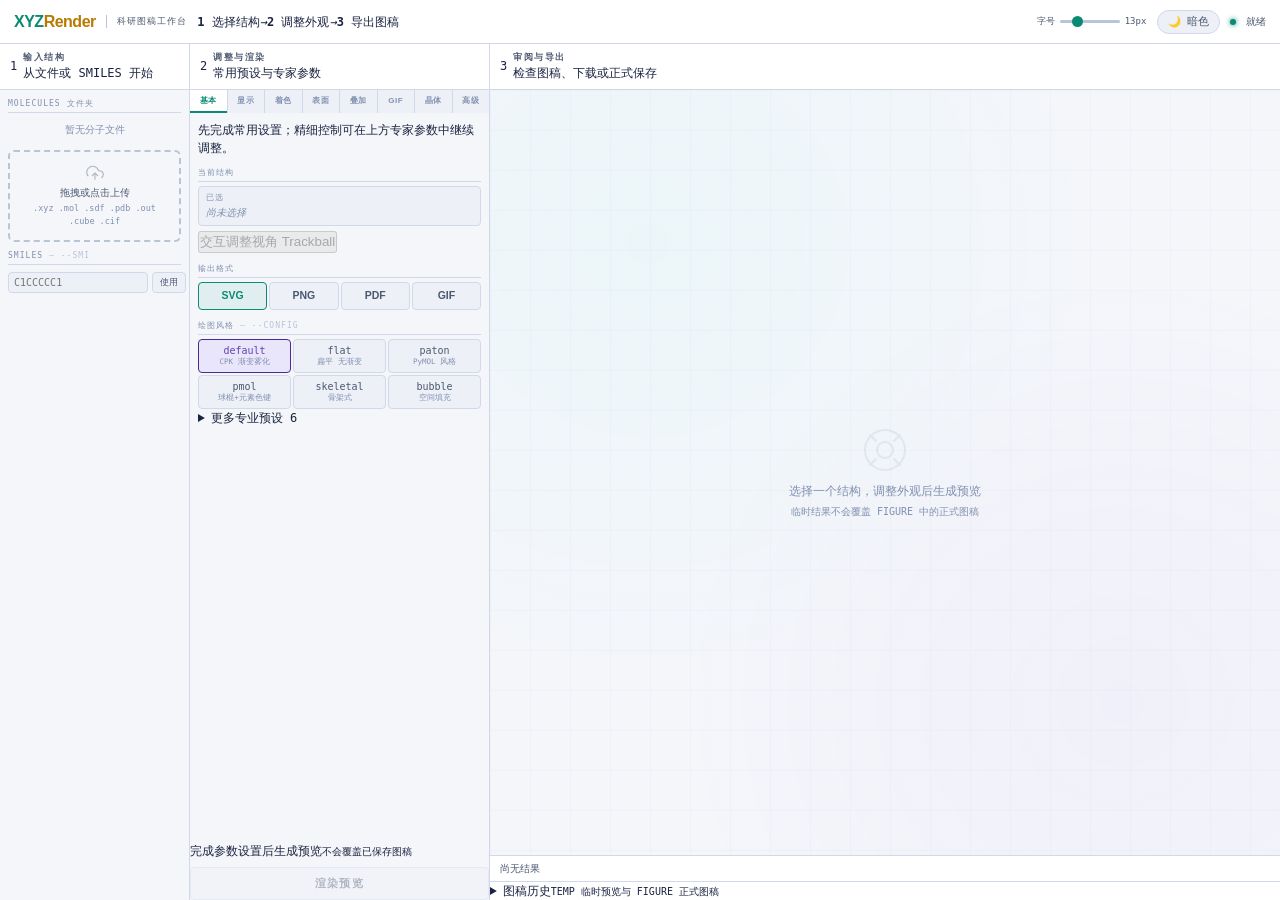
==== src/xyzrender_workstation/web/templates/index.html @ 61042bc6 "Release XYZRender Workstation 0.2.0" ====
<!DOCTYPE html>
<html lang="zh-CN" data-theme="light">
<head>
<meta charset="UTF-8">
<meta name="viewport" content="width=device-width,initial-scale=1.0">
<title>XYZRender v5</title>
<style>
:root,[data-theme="dark"]{
  --bg:#07090f;--bg2:#0d1018;--bg3:#131722;--bg4:#1a2030;
  --bd:#1e2840;--bd2:#2a3550;
  --teal:#2cffd2;--td:#1aaa8a;--tbg:rgba(44,255,210,.08);
  --amber:#ffb94a;--abd:rgba(255,185,74,.08);
  --red:#ff5f6d;--rbg:rgba(255,95,109,.08);
  --blue:#4a9eff;--purple:#9b6dff;--green:#4aff8a;
  --tx:#d8dde8;--txm:#6878a0;--txd:#3a4a70;
  --cvbg:#050709;--sbt:#2a3550;
}
[data-theme="light"]{
  --bg:#f4f6fa;--bg2:#ffffff;--bg3:#edf0f7;--bg4:#e0e5f0;
  --bd:#d0d8ea;--bd2:#b8c4d8;
  --teal:#0a8a72;--td:#0a8a72;--tbg:rgba(10,138,114,.08);
  --amber:#b87a00;--abd:rgba(184,122,0,.08);
  --red:#c0303a;--rbg:rgba(192,48,58,.08);
  --blue:#1060c8;--purple:#6040b0;--green:#2a7a40;
  --tx:#1a2340;--txm:#4a5870;--txd:#8090b0;
  --cvbg:#e8ecf4;--sbt:#c0cce0;
}
*,*::before,*::after{box-sizing:border-box;margin:0;padding:0;}
html,body{height:100%;background:var(--bg);color:var(--tx);
  font-family:'DM Mono',monospace;font-size:var(--fs,12px);line-height:1.5;
  overflow:hidden;transition:background .2s,color .2s;}
::-webkit-scrollbar{width:4px;height:4px;}
::-webkit-scrollbar-track{background:var(--bg2);}
::-webkit-scrollbar-thumb{background:var(--sbt);border-radius:2px;}

/* TOPBAR */
#topbar{display:flex;align-items:center;gap:10px;height:44px;padding:0 14px;
  background:var(--bg2);border-bottom:1px solid var(--bd);
  position:fixed;top:0;left:0;right:0;z-index:100;}
.logo{font-family:'Syne',sans-serif;font-size:16px;font-weight:800;
  letter-spacing:-.5px;color:var(--teal);white-space:nowrap;}
.logo span{color:var(--amber);}
.tagline{font-size:9px;color:var(--txm);letter-spacing:.12em;text-transform:uppercase;
  padding-left:10px;border-left:1px solid var(--bd2);white-space:nowrap;}
.sp0{flex:1;}
.fs-ctrl{display:flex;align-items:center;gap:5px;}
.fs-ctrl label{font-size:9px;color:var(--txm);white-space:nowrap;}
#fs-slider{-webkit-appearance:none;appearance:none;width:60px;height:3px;
  background:var(--bd2);border-radius:2px;outline:none;cursor:pointer;}
#fs-slider::-webkit-slider-thumb{-webkit-appearance:none;width:11px;height:11px;
  border-radius:50%;background:var(--teal);cursor:pointer;}
#fs-val{font-size:9px;color:var(--txm);min-width:22px;}
#theme-btn{padding:4px 10px;background:var(--bg3);border:1px solid var(--bd);
  border-radius:14px;color:var(--txm);font-size:10.5px;cursor:pointer;
  transition:all .18s;white-space:nowrap;font-family:inherit;}
#theme-btn:hover{border-color:var(--bd2);color:var(--tx);}
.sdot{width:6px;height:6px;border-radius:50%;background:var(--txd);transition:all .3s;}
.sdot.ok{background:var(--teal);box-shadow:0 0 5px var(--teal);}
.sdot.error{background:var(--red);box-shadow:0 0 5px var(--red);}
.sdot.busy{background:var(--amber);animation:pulse 1s infinite;}
.slbl{font-size:10px;color:var(--txm);}
@keyframes pulse{0%,100%{opacity:1}50%{opacity:.35}}

/* LAYOUT — files(190) | controls(300) | preview(rest) */
#layout{display:grid;grid-template-columns:190px 300px 1fr;
  height:calc(100vh - 44px);margin-top:44px;overflow:hidden;}
.panel{display:flex;flex-direction:column;overflow:hidden;border-right:1px solid var(--bd);}
.ph{display:flex;align-items:center;gap:6px;padding:7px 10px;
  background:var(--bg2);border-bottom:1px solid var(--bd);flex-shrink:0;}
.ph h2{font-family:'Syne',sans-serif;font-size:8.5px;font-weight:700;
  letter-spacing:.18em;text-transform:uppercase;color:var(--txm);}
.ph .ic{color:var(--teal);font-size:11px;}
.pb{flex:1;overflow-y:auto;padding:8px;}
.sl{font-size:8px;letter-spacing:.13em;text-transform:uppercase;color:var(--txd);
  margin:10px 0 4px;padding-bottom:2px;border-bottom:1px solid var(--bd);}
.sl:first-child{margin-top:0;}
.sl em{color:var(--bd2);font-style:normal;}

/* CTRL TABS */
#ctrl-tabs{display:flex;gap:1px;background:var(--bd);flex-shrink:0;}
.ctab{flex:1;padding:5px 2px;background:var(--bg3);color:var(--txd);
  font-family:'Syne',sans-serif;font-size:8px;font-weight:700;letter-spacing:.06em;
  text-transform:uppercase;cursor:pointer;text-align:center;transition:all .13s;
  border:none;border-bottom:2px solid transparent;}
.ctab:hover{color:var(--txm);}
.ctab.active{color:var(--teal);background:var(--bg2);border-bottom-color:var(--teal);}
.tab-pane{display:none;overflow-y:auto;padding:8px;height:100%;}
.tab-pane.active{display:block;}

/* FILE LIST */
.fl{display:flex;flex-direction:column;gap:2px;}
.fi{display:flex;align-items:center;gap:5px;padding:4px 6px;border-radius:4px;
  cursor:pointer;border:1px solid transparent;transition:all .12s;position:relative;}
.fi:hover{background:var(--bg3);border-color:var(--bd);}
.fi.active{background:var(--tbg);border-color:var(--td);}
.fi.active .fn{color:var(--teal);}
.eb{font-size:7.5px;padding:1px 3px;border-radius:3px;background:var(--bg4);
  color:var(--txm);border:1px solid var(--bd2);flex-shrink:0;text-transform:uppercase;}
.eb.xyz{background:rgba(74,158,255,.14);color:var(--blue);}
.eb.mol,.eb.sdf{background:rgba(155,109,255,.14);color:var(--purple);}
.eb.pdb{background:rgba(255,185,74,.14);color:var(--amber);}
.eb.cube{background:rgba(255,95,109,.14);color:var(--red);}
.eb.out,.eb.log{background:var(--tbg);color:var(--teal);}
.fn{flex:1;font-size:10.5px;white-space:nowrap;overflow:hidden;text-overflow:ellipsis;}
.fz{font-size:8.5px;color:var(--txd);flex-shrink:0;}
.fdel{position:absolute;right:4px;top:50%;transform:translateY(-50%);width:15px;
  height:15px;border-radius:3px;background:transparent;border:none;color:var(--txd);
  cursor:pointer;display:none;align-items:center;justify-content:center;
  font-size:10px;transition:all .12s;}
.fi:hover .fdel{display:flex;}
.fdel:hover{background:var(--rbg);color:var(--red);}
#dz{border:2px dashed var(--bd2);border-radius:6px;padding:12px 8px;
  text-align:center;color:var(--txm);cursor:pointer;transition:all .2s;margin-top:7px;}
#dz:hover,#dz.dragover{border-color:var(--td);color:var(--teal);}
#dz p{font-size:10px;}
#dz .hint{font-size:8.5px;color:var(--txd);margin-top:2px;}
input[type=file]{display:none;}
.smi-row{display:flex;gap:4px;padding:3px 0;}
.smi-row input{flex:1;background:var(--bg3);border:1px solid var(--bd);border-radius:4px;
  color:var(--tx);padding:2px 5px;font-size:10px;outline:none;font-family:inherit;}
.smi-row input:focus{border-color:var(--td);}

/* FORMAT TABS */
.fmt-tabs{display:grid;grid-template-columns:repeat(4,1fr);gap:2px;margin:3px 0;}
.fmt-tab{padding:5px 2px;background:var(--bg3);border:1px solid var(--bd);
  border-radius:4px;color:var(--txm);cursor:pointer;font-family:'Syne',sans-serif;
  font-size:10.5px;font-weight:700;text-align:center;transition:all .12s;}
.fmt-tab.active{background:var(--tbg);border-color:var(--td);color:var(--teal);}
.fmt-tab[data-fmt="png"].active{background:rgba(74,158,255,.1);border-color:#2a5a90;color:var(--blue);}
.fmt-tab[data-fmt="pdf"].active{background:var(--rbg);border-color:#602020;color:var(--red);}
.fmt-tab[data-fmt="gif"].active{background:var(--abd);border-color:#604020;color:var(--amber);}

/* STYLE GRID */
.sg{display:grid;grid-template-columns:repeat(3,1fr);gap:2px;}
.sb{padding:5px 2px;background:var(--bg3);border:1px solid var(--bd);border-radius:4px;
  color:var(--txm);cursor:pointer;font-size:10px;text-align:center;
  transition:all .12s;font-family:inherit;}
.sb:hover{border-color:var(--bd2);color:var(--tx);}
.sb.active{background:rgba(155,109,255,.12);border-color:#4a2a90;color:var(--purple);}
.sb-d{font-size:7.5px;display:block;color:var(--txd);margin-top:1px;}

/* TOGGLE / FIELDS */
.tr{display:flex;align-items:center;gap:7px;padding:3px 0;
  border-bottom:1px solid var(--bd);}
.tr:last-child{border-bottom:none;}
.tr>label{flex:1;cursor:pointer;user-select:none;font-size:10.5px;}
.td2{font-size:8px;color:var(--txm);display:block;margin-top:1px;}
.tg{position:relative;width:26px;height:14px;flex-shrink:0;}
.tg input{display:none;}
.tt{position:absolute;inset:0;background:var(--bg4);border:1px solid var(--bd2);
  border-radius:7px;transition:all .18s;cursor:pointer;}
.tk{position:absolute;top:2px;left:2px;width:8px;height:8px;
  background:var(--txd);border-radius:50%;transition:all .18s;}
.tg input:checked~.tt{background:rgba(44,255,210,.2);border-color:var(--td);}
.tg input:checked~.tt .tk{left:14px;background:var(--teal);}
.tri{display:flex;gap:2px;}
.tbtn{padding:2px 5px;background:var(--bg3);border:1px solid var(--bd);
  border-radius:3px;color:var(--txd);font-size:8.5px;cursor:pointer;
  transition:all .12s;font-family:inherit;}
.tbtn:hover{border-color:var(--bd2);color:var(--tx);}
.tbtn.aon{background:var(--tbg);border-color:var(--td);color:var(--teal);}
.tbtn.aoff{background:var(--rbg);border-color:#602020;color:var(--red);}
.fr{display:flex;align-items:center;gap:5px;padding:2px 0;}
.fr label{width:76px;flex-shrink:0;color:var(--txm);font-size:9px;}
.fr input,.fr select,.fr textarea{flex:1;background:var(--bg3);border:1px solid var(--bd);
  border-radius:4px;color:var(--tx);padding:2px 5px;font-size:10px;outline:none;
  transition:border .12s;font-family:inherit;}
.fr input:focus,.fr select:focus{border-color:var(--td);}
.fr select{appearance:none;cursor:pointer;}
.ch{display:flex;align-items:center;gap:4px;padding:4px 0;cursor:pointer;
  user-select:none;color:var(--txm);font-size:8px;letter-spacing:.12em;
  text-transform:uppercase;border-bottom:1px solid var(--bd);
  margin-bottom:4px;margin-top:8px;}
.ch .chev{transition:transform .18s;font-size:7px;}
.ch.open .chev{transform:rotate(90deg);}
.cb{overflow:hidden;transition:max-height .25s ease;}
.cb.closed{max-height:0!important;}
.surf-box{background:var(--bg3);border:1px solid var(--bd);border-radius:4px;
  padding:5px 7px;margin:3px 0;}
.surf-box-t{font-size:8px;letter-spacing:.1em;text-transform:uppercase;color:var(--txm);
  margin-bottom:3px;display:flex;align-items:center;gap:4px;}
.surf-dot{width:4px;height:4px;border-radius:50%;background:var(--txd);flex-shrink:0;}
.surf-box.as .surf-dot{background:var(--teal);box-shadow:0 0 4px var(--teal);}
.hl-item{display:flex;align-items:center;gap:3px;margin-bottom:3px;}
.hl-item input{flex:1;background:var(--bg3);border:1px solid var(--bd);border-radius:4px;
  color:var(--tx);padding:2px 5px;font-size:10px;outline:none;font-family:inherit;}
.hl-item input:focus{border-color:var(--td);}
.hl-item .dx{background:none;border:none;color:var(--txd);cursor:pointer;
  font-size:11px;padding:0 2px;}
.hl-item .dx:hover{color:var(--red);}
.add-btn{padding:3px 7px;background:var(--bg3);border:1px solid var(--bd);border-radius:4px;
  color:var(--txm);font-size:9px;cursor:pointer;margin-top:3px;
  transition:all .12s;font-family:inherit;}
.add-btn:hover{border-color:var(--td);color:var(--teal);}
.reg-item{display:grid;grid-template-columns:1fr auto;gap:3px;margin-bottom:3px;}
.reg-item input,.reg-item select{background:var(--bg3);border:1px solid var(--bd);
  border-radius:4px;color:var(--tx);padding:2px 5px;font-size:10px;
  outline:none;font-family:inherit;}
.mx{font-size:8px;color:var(--amber);padding:2px 5px;background:var(--abd);
  border:1px solid rgba(255,185,74,.2);border-radius:3px;margin:2px 0;display:none;}
.mx.show{display:block;}

/* CURRENT FILE BOX */
#sd{background:var(--bg3);border:1px solid var(--bd);border-radius:4px;
  padding:5px 7px;margin-bottom:5px;}
#sd .sl2{font-size:7.5px;color:var(--txd);letter-spacing:.1em;text-transform:uppercase;}
#sn{font-size:11px;color:var(--teal);margin-top:2px;word-break:break-all;}
#sn.none{color:var(--txd);font-style:italic;font-size:10px;}

/* RENDER BUTTON */
#rb{display:flex;align-items:center;justify-content:center;gap:6px;width:100%;
  padding:8px;background:linear-gradient(135deg,rgba(44,255,210,.14),rgba(44,255,210,.04));
  border:1px solid var(--td);border-radius:4px;color:var(--teal);
  font-family:'Syne',sans-serif;font-size:11px;font-weight:700;letter-spacing:.1em;
  text-transform:uppercase;cursor:pointer;transition:all .18s;margin-top:7px;}
#rb:hover{background:rgba(44,255,210,.2);}
#rb:disabled{opacity:.4;cursor:not-allowed;background:var(--bg3);
  border-color:var(--bd);color:var(--txm);}
#rb .sp2{width:10px;height:10px;border:2px solid rgba(44,255,210,.3);
  border-top-color:var(--teal);border-radius:50%;
  animation:spin .7s linear infinite;display:none;}
#rb.loading .sp2{display:block;}
#rb.loading .bt{opacity:.6;}
@keyframes spin{to{transform:rotate(360deg)}}
#log{background:var(--bg);border:1px solid var(--bd);border-radius:4px;padding:4px 6px;
  font-size:9px;color:var(--txm);max-height:50px;overflow-y:auto;margin-top:4px;
  white-space:pre-wrap;word-break:break-all;display:none;}
#log.v{display:block;}
#log.err{color:var(--red);border-color:rgba(255,95,109,.3);}
#log.ok{color:var(--teal);border-color:rgba(44,255,210,.3);}

/* PREVIEW PANEL — preview takes most space */
#preview-panel{border-right:none;}
#preview-panel .pb{padding:0;display:flex;flex-direction:column;height:100%;}
#vp{flex:1;min-height:0;display:flex;align-items:center;justify-content:center;
  background:radial-gradient(ellipse at 20% 20%,rgba(44,255,210,.04),transparent 50%),
             radial-gradient(ellipse at 80% 80%,rgba(155,109,255,.04),transparent 50%),
             var(--bg);
  position:relative;overflow:hidden;}
#vp .gbg{position:absolute;inset:0;
  background-image:linear-gradient(var(--bd) 1px,transparent 1px),
                   linear-gradient(90deg,var(--bd) 1px,transparent 1px);
  background-size:40px 40px;opacity:.14;pointer-events:none;}
#pimg{max-width:96%;max-height:96%;object-fit:contain;border-radius:4px;
  box-shadow:0 8px 40px rgba(0,0,0,.5);display:none;position:relative;
  z-index:1;animation:fi .3s ease;}
#psvg{max-width:96%;max-height:96%;display:none;position:relative;z-index:1;
  animation:fi .3s ease;filter:drop-shadow(0 4px 20px rgba(0,0,0,.4));}
@keyframes fi{from{opacity:0;transform:scale(.97)}to{opacity:1;transform:scale(1)}}
#pph{text-align:center;color:var(--txd);z-index:1;}
#pph svg{margin-bottom:8px;opacity:.14;display:block;margin-left:auto;margin-right:auto;}
#pph p{font-size:12px;}
#pph .hint{font-size:10px;margin-top:4px;}

/* TOOLBAR below preview */
#ptb{display:flex;align-items:center;gap:5px;padding:5px 10px;
  background:var(--bg2);border-top:1px solid var(--bd);flex-shrink:0;flex-wrap:wrap;}
#pfn{font-size:10px;color:var(--txm);white-space:nowrap;overflow:hidden;
  text-overflow:ellipsis;flex:1;min-width:0;}
.tb2{display:flex;align-items:center;gap:3px;padding:3px 8px;background:var(--bg3);
  border:1px solid var(--bd);border-radius:4px;color:var(--txm);font-size:10px;
  cursor:pointer;transition:all .12s;text-decoration:none;white-space:nowrap;
  font-family:inherit;}
.tb2:hover{border-color:var(--bd2);color:var(--tx);}
.tb2.pri{border-color:var(--td);color:var(--teal);}
.tb2.pri:hover{background:var(--tbg);}
.tb2.save-btn{border-color:var(--amber);color:var(--amber);}
.tb2.save-btn:hover{background:var(--abd);}

/* DUAL GALLERY */
#gal{flex-shrink:0;border-top:1px solid var(--bd);background:var(--bg2);}
.gsec{padding:5px 10px;}
.gsec+.gsec{border-top:1px solid var(--bd);}
.ghead{display:flex;align-items:center;justify-content:space-between;margin-bottom:4px;}
.ghead h3{font-size:8px;letter-spacing:.14em;text-transform:uppercase;
  color:var(--txd);font-family:'Syne',sans-serif;font-weight:700;}
.ghact{display:flex;gap:4px;}
.gcl{background:none;border:none;color:var(--txd);cursor:pointer;font-size:9px;
  padding:2px 5px;border-radius:3px;transition:all .12s;font-family:inherit;}
.gcl:hover{background:var(--rbg);color:var(--red);}
.gsave-all{background:none;border:1px solid var(--amber);color:var(--amber);cursor:pointer;
  font-size:8.5px;padding:1px 6px;border-radius:3px;transition:all .12s;font-family:inherit;}
.gsave-all:hover{background:var(--abd);}
.gg{display:flex;gap:4px;flex-wrap:wrap;max-height:68px;overflow-y:auto;}
.gi{display:flex;align-items:center;gap:3px;padding:2px 5px;background:var(--bg3);
  border:1px solid var(--bd);border-radius:4px;cursor:pointer;
  transition:all .12s;max-width:170px;}
.gi:hover{border-color:var(--bd2);}
.gi.active{border-color:var(--td);background:var(--tbg);}
.gin{font-size:9px;color:var(--tx);white-space:nowrap;overflow:hidden;
  text-overflow:ellipsis;max-width:95px;}
.gid{background:none;border:none;color:var(--txd);cursor:pointer;font-size:9px;
  padding:0 2px;transition:color .12s;font-family:inherit;}
.gid:hover{color:var(--red);}
.gsv{background:none;border:none;color:var(--amber);cursor:pointer;font-size:9px;
  padding:0 2px;transition:all .12s;font-family:inherit;text-decoration:none;}
.gsv:hover{background:var(--abd);border-radius:2px;}
.gb{font-size:7.5px;padding:1px 3px;border-radius:2px;background:var(--bg4);
  color:var(--txd);flex-shrink:0;text-transform:uppercase;}
.gb.sv{background:var(--tbg);color:var(--teal);}

/* PROGRESS + TOAST */
#pb2{height:2px;background:var(--teal);width:0%;transition:width .3s;
  position:fixed;top:44px;left:0;z-index:200;box-shadow:0 0 6px var(--teal);}
#tc{position:fixed;bottom:14px;right:14px;z-index:999;display:flex;flex-direction:column;gap:4px;}
.toast{display:flex;align-items:center;gap:7px;padding:7px 11px;background:var(--bg3);
  border:1px solid var(--bd2);border-radius:4px;font-size:10px;min-width:200px;
  animation:si .2s ease;box-shadow:0 5px 14px rgba(0,0,0,.35);}
.toast.success{border-color:var(--td);}
.toast.error{border-color:rgba(255,95,109,.4);}
.tdot{width:5px;height:5px;border-radius:50%;flex-shrink:0;}
.toast.success .tdot{background:var(--teal);}
.toast.error .tdot{background:var(--red);}
.tmsg{flex:1;}
.tcl{background:none;border:none;color:var(--txm);cursor:pointer;font-size:12px;}
@keyframes si{from{opacity:0;transform:translateX(10px)}to{opacity:1;transform:translateX(0)}}
.empty{text-align:center;padding:6px;color:var(--txd);font-size:9.5px;}

/* VIEWER MODAL */
#vmodal{display:none;position:fixed;inset:0;z-index:500;
  background:rgba(7,9,15,.92);backdrop-filter:blur(4px);
  flex-direction:column;align-items:center;justify-content:center;gap:12px;}
#vmodal.open{display:flex;}
#vwrap{position:relative;background:var(--bg2);border:1px solid var(--bd2);
  border-radius:8px;overflow:hidden;box-shadow:0 20px 70px rgba(0,0,0,.7);}
#molc{display:block;cursor:grab;background:var(--cvbg);}
#molc:active{cursor:grabbing;}
#vhud{position:absolute;top:0;left:0;right:0;display:flex;
  justify-content:space-between;padding:8px 10px;pointer-events:none;}
.hchip{background:rgba(13,16,24,.85);border:1px solid var(--bd2);border-radius:4px;
  padding:4px 8px;font-size:9.5px;color:var(--txm);pointer-events:all;}
.hchip strong{display:block;font-size:8px;letter-spacing:.1em;text-transform:uppercase;
  color:var(--txd);margin-bottom:2px;}
#hmx{font-size:8.5px;color:var(--teal);line-height:1.6;}
#vctrl{display:flex;flex-direction:column;gap:7px;width:100%;max-width:720px;
  background:var(--bg2);border:1px solid var(--bd2);border-radius:7px;padding:10px 14px;}
.vrow{display:flex;align-items:center;gap:7px;flex-wrap:wrap;}
.vlbl{font-size:9px;color:var(--txm);min-width:50px;}
.kbd{display:inline-flex;padding:1px 4px;background:var(--bg4);
  border:1px solid var(--bd2);border-radius:3px;font-size:9px;color:var(--txm);}
.vbtn{padding:5px 12px;border-radius:4px;font-family:'Syne',sans-serif;font-size:10.5px;
  font-weight:700;letter-spacing:.06em;cursor:pointer;transition:all .18s;border:1px solid;}
.vbtn.pri{background:linear-gradient(135deg,rgba(44,255,210,.18),rgba(44,255,210,.06));
  border-color:var(--td);color:var(--teal);}
.vbtn.pri:hover{background:rgba(44,255,210,.26);}
.vbtn.sec{background:var(--bg3);border-color:var(--bd);color:var(--txm);}
.vbtn.sec:hover{border-color:var(--bd2);color:var(--tx);}
.vbtn.dng{background:var(--rbg);border-color:var(--red);color:var(--red);}
#spdslider{-webkit-appearance:none;appearance:none;width:90px;height:3px;
  background:var(--bd2);border-radius:2px;outline:none;}
#spdslider::-webkit-slider-thumb{-webkit-appearance:none;width:11px;height:11px;
  border-radius:50%;background:var(--teal);cursor:pointer;}
#axisc{position:absolute;bottom:8px;right:8px;width:50px;height:50px;pointer-events:none;}
</style>
<link rel="stylesheet" href="/static/pretty_lattice_refresh.css">
</head>
<body>
<div id="pb2"></div>
<header id="topbar">
  <div class="logo">XYZ<span>Render</span></div>
  <div class="tagline">科研图稿工作台</div>
  <div class="workflow" aria-label="工作流程">
    <span><b>1</b> 选择结构</span><i>→</i><span><b>2</b> 调整外观</span><i>→</i><span><b>3</b> 导出图稿</span>
  </div>
  <div class="sp0"></div>
  <div class="fs-ctrl">
    <label for="fs-slider">字号</label>
    <input type="range" id="fs-slider" min="12" max="16" value="13" step="1">
    <span id="fs-val">13px</span>
  </div>
  <button id="theme-btn" onclick="toggleTheme()">🌙 暗色</button>
  <div class="sdot" id="dot"></div>
  <div class="slbl" id="slbl">就绪</div>
</header>

<!-- Trackball Viewer Modal -->
<div id="vmodal">
  <div id="vwrap">
    <canvas id="molc" width="720" height="500"></canvas>
    <div id="vhud">
      <div class="hchip"><strong>分子</strong><span id="hmol">—</span></div>
      <div class="hchip" style="text-align:right;"><strong>旋转矩阵 R</strong><div id="hmx">—</div></div>
    </div>
    <canvas id="axisc" width="50" height="50"></canvas>
  </div>
  <div id="vctrl">
    <div class="vrow">
      <div class="vlbl">键盘</div>
      <span class="kbd">←→</span><span style="font-size:9px;color:var(--txd);">Y轴</span>
      <span class="kbd">↑↓</span><span style="font-size:9px;color:var(--txd);">X轴</span>
      <span class="kbd">PgUp/Dn</span><span style="font-size:9px;color:var(--txd);">Z轴</span>
      <span class="kbd">Shift</span><span style="font-size:9px;color:var(--txd);">慢速</span>
      <span class="kbd">R</span><span style="font-size:9px;color:var(--txd);">重置</span>
      <span class="kbd">Esc</span><span style="font-size:9px;color:var(--txd);">关闭</span>
    </div>
    <div class="vrow">
      <div class="vlbl">速度</div>
      <input type="range" id="spdslider" min="1" max="30" value="8">
      <span id="spdval" style="font-size:9px;color:var(--txm);">8°</span>
      <div style="flex:1"></div>
      <button class="vbtn sec" id="vr">⊙ 重置</button>
      <button class="vbtn sec" id="vpca">⌖ PCA</button>
      <button class="vbtn dng" id="vcl">✕ 关闭</button>
      <button class="vbtn pri" id="vapl">✓ 应用旋转并渲染</button>
    </div>
    <div style="font-size:8.5px;color:var(--txd);">🖱 拖拽 Arcball 旋转 · 滚轮缩放 · 参考 briling/v</div>
  </div>
</div>

<div id="layout">
<!-- Panel 1: Files -->
<div class="panel" id="panel-files">
  <div class="ph"><span class="step-index">1</span><div><h2>输入结构</h2><p>从文件或 SMILES 开始</p></div></div>
  <div class="pb">
    <div class="sl">MOLECULES 文件夹</div>
    <div class="fl" id="mol-list"><div class="empty">暂无分子文件</div></div>
    <div id="dz" onclick="document.getElementById('fi').click()">
      <svg width="18" height="18" viewBox="0 0 24 24" fill="none" stroke="currentColor" stroke-width="1.5" style="display:block;margin:0 auto 3px;opacity:.4">
        <polyline points="16 16 12 12 8 16"/><line x1="12" y1="12" x2="12" y2="21"/>
        <path d="M20.39 18.39A5 5 0 0 0 18 9h-1.26A8 8 0 1 0 3 16.3"/>
      </svg>
      <p>拖拽或点击上传</p><p class="hint">.xyz .mol .sdf .pdb .out .cube .cif</p>
    </div>
    <input type="file" id="fi" multiple accept=".xyz,.mol,.mol2,.sdf,.pdb,.out,.log,.com,.gjf,.inp,.nw,.fchk,.cube,.cub,.cif,.smi,.smiles,.vasp">
    <div class="sl" style="margin-top:8px;">SMILES <em>— --smi</em></div>
    <div class="smi-row">
      <input type="text" id="smi-input" placeholder="C1CCCCC1">
      <button class="add-btn" onclick="useSMILES()" style="margin-top:0;white-space:nowrap;">使用</button>
    </div>
  </div>
</div>

<!-- Panel 2: Controls -->
<div class="panel" id="panel-ctrl">
  <div class="ph"><span class="step-index">2</span><div><h2>调整与渲染</h2><p>常用预设与专家参数</p></div></div>
  <div id="ctrl-tabs">
    <button class="ctab  active" onclick="switchTab('basic')">基本</button>
    <button class="ctab" onclick="switchTab('display')">显示</button>
    <button class="ctab" onclick="switchTab('color')">着色</button>
    <button class="ctab" onclick="switchTab('surface')">表面</button>
    <button class="ctab" onclick="switchTab('overlay')">叠加</button>
    <button class="ctab" onclick="switchTab('gif')">GIF</button>
    <button class="ctab" onclick="switchTab('crystal')">晶体</button>
    <button class="ctab" onclick="switchTab('adv')">高级</button>
  </div>
  <div class="tab-pane  active" id="tab-basic">
    <div class="context-note">先完成常用设置；精细控制可在上方专家参数中继续调整。</div>
    <div class="sl">当前结构</div>
    <div id="sd"><div class="sl2">已选</div><div id="sn" class="none">尚未选择</div></div>
    <button id="ovbtn" disabled onclick="openViewer()"
      class="secondary-action">
      交互调整视角 <span>Trackball</span>
    </button>
    <div class="sl">输出格式</div>
    <div class="fmt-tabs">
      <div class="fmt-tab active" data-fmt="svg">SVG</div>
      <div class="fmt-tab" data-fmt="png">PNG</div>
      <div class="fmt-tab" data-fmt="pdf">PDF</div>
      <div class="fmt-tab" data-fmt="gif">GIF</div>
    </div>
    <div class="sl">绘图风格 <em>— --config</em></div>
    <div class="sg"><button class="sb active" data-style="default">default<span class="sb-d">CPK 渐变雾化</span></button>
      <button class="sb" data-style="flat">flat<span class="sb-d">扁平 无渐变</span></button>
      <button class="sb" data-style="paton">paton<span class="sb-d">PyMOL 风格</span></button>
      <button class="sb" data-style="pmol">pmol<span class="sb-d">球棍+元素色键</span></button>
      <button class="sb" data-style="skeletal">skeletal<span class="sb-d">骨架式</span></button>
      <button class="sb" data-style="bubble">bubble<span class="sb-d">空间填充</span></button></div>
    <details class="style-more">
      <summary>更多专业预设 <span>6</span></summary>
      <div class="sg sg-more"><button class="sb" data-style="vdw">vdw<span class="sb-d">交锁球体</span></button>
      <button class="sb" data-style="tube">tube<span class="sb-d">管状棍</span></button>
      <button class="sb" data-style="mtube">mtube<span class="sb-d">金属配位</span></button>
      <button class="sb" data-style="btube">btube<span class="sb-d">双色管状</span></button>
      <button class="sb" data-style="wire">wire<span class="sb-d">线框</span></button>
      <button class="sb" data-style="graph">graph<span class="sb-d">图论风格</span></button></div>
    </details>

  </div>
  <div class="tab-pane" id="tab-display">
    <div class="sl">VdW <em>— --vdw</em></div>
    <label class="tr"><div><span>显示 VdW 球体</span></div>
      <div class="tg"><input type="checkbox" id="o-vdw" onchange="onVdwChange()"><div class="tt"><div class="tk"></div></div></div>
    </label>
    <div id="vdw-extra" style="display:none;">
      <div class="fr"><label>范围</label><input type="text" id="o-vdw-r" placeholder="留空=全部，&quot;1-6&quot;=局部"></div>
      <div class="fr"><label>不透明度</label><input type="text" id="o-vdw-op" placeholder="0.25"></div>
      <div class="fr"><label>半径缩放</label><input type="text" id="o-vdw-sc" placeholder="1.0"></div>
      <div class="fr"><label>渐变强度</label><input type="text" id="o-vdw-gr" placeholder="1.0"></div>
      <div class="fr"><label>VdW outline width</label><input type="text" id="o-vdw-ow" placeholder="0"></div>
      <div class="fr"><label>VdW outline color</label><input type="text" id="o-vdw-oc" placeholder="#333333"></div>
      <div class="fr"><label>VdW H scale</label><input type="text" id="o-vdw-hs" placeholder="0.7"></div>
      <div class="tri" id="vdwil-tri">
        <button class="tbtn" data-v="on" onclick="setVDWIL('on')">on</button>
        <button class="tbtn aon" data-v="auto" onclick="setVDWIL('auto')">auto</button>
        <button class="tbtn" data-v="off" onclick="setVDWIL('off')">off</button>
      </div>
    </div>
    <div class="sl">Filter / bonds</div>
    <div class="fr"><label>Only --only</label><input type="text" id="o-only" placeholder="1-24 or C,N,O"></div>
    <div class="fr"><label>Exclude --exclude</label><input type="text" id="o-exclude" placeholder="25-40 or Na,Cl"></div>
    <div class="fr"><label>Unbond --unbond</label><input type="text" id="o-unbond" placeholder="M-L sbm 1-3 pi all"></div>
    <div class="fr"><label>Force bond --bond</label><input type="text" id="o-bond" placeholder="1-3 4-5"></div>
    <label class="tr"><div><span>Haptic pi --haptic</span></div>
      <div class="tg"><input type="checkbox" id="o-haptic"><div class="tt"><div class="tk"></div></div></div>
    </label>
    <div class="sl">氢原子 <em>— --hy</em></div>
    <div style="display:flex;gap:5px;align-items:center;padding:3px 0;">
      <div class="tri" id="hy-tri">
        <button class="tbtn" data-v="all" onclick="setHy('all')">全显</button>
        <button class="tbtn aon" data-v="auto" onclick="setHy('auto')">自动</button>
        <button class="tbtn" data-v="none" onclick="setHy('none')">隐藏</button>
      </div>
    </div>
    <div class="fr" id="hy-idx-row" style="display:none;"><div class="fr"><label>指定序号</label><input type="text" id="o-hy-idx" placeholder="7 8 9（1-索引）"></div></div>
    <div class="sl">深度效果</div>
    <div style="display:flex;gap:5px;align-items:center;padding:2px 0 3px;">
      <span style="font-size:10px;color:var(--txm);flex:1;">雾化 --fog</span>
      <div class="tri" id="fog-tri">
        <button class="tbtn aon" data-v="on" onclick="setFog('on')">开</button>
        <button class="tbtn" data-v="auto" onclick="setFog('auto')">预设</button>
        <button class="tbtn" data-v="off" onclick="setFog('off')">关</button>
      </div>
    </div>
    <div class="fr"><label>雾化强度 -F</label><input type="text" id="o-fog-s" placeholder="0.8"></div>
    <div style="display:flex;gap:5px;align-items:center;padding:2px 0 3px;">
      <span style="font-size:10px;color:var(--txm);flex:1;">渐变 --grad</span>
      <div class="tri" id="grad-tri">
        <button class="tbtn aon" data-v="on" onclick="setGrad('on')">开</button>
        <button class="tbtn" data-v="auto" onclick="setGrad('auto')">预设</button>
        <button class="tbtn" data-v="off" onclick="setGrad('off')">关</button>
      </div>
    </div>
    <div class="fr"><label>渐变强度 -G</label><input type="text" id="o-grad-s" placeholder="1.4"></div>
    <div class="sl">景深 <em>— --dof</em></div>
    <label class="tr"><div><span>启用景深模糊</span></div>
      <div class="tg"><input type="checkbox" id="o-dof"><div class="tt"><div class="tk"></div></div></div>
    </label>
    <div class="fr"><label>模糊强度</label><input type="text" id="o-dof-s" placeholder="3.0"></div>
    <div class="fr"><label>Glow atoms --glow</label><input type="text" id="o-glow" placeholder="1-5,8 or N,O"></div>
    <div class="fr"><label>Glow strength</label><input type="text" id="o-glow-s" placeholder="5.0"></div>
    <div class="tri" id="atomil-tri">
      <button class="tbtn" data-v="on" onclick="setAtomIL('on')">atom interlock</button>
      <button class="tbtn aon" data-v="auto" onclick="setAtomIL('auto')">auto</button>
      <button class="tbtn" data-v="off" onclick="setAtomIL('off')">off</button>
    </div>
    <div class="sl">键显示</div>
    <label class="tr"><div><span>键级 --bo</span><span class="td2">双/三键、芳香键</span></div>
      <div class="tg"><input type="checkbox" id="o-bo" checked><div class="tt"><div class="tk"></div></div></div>
    </label>
    <label class="tr"><div><span>Kekulé -k</span></div>
      <div class="tg"><input type="checkbox" id="o-kek"><div class="tt"><div class="tk"></div></div></div>
    </label>
    <div style="display:flex;gap:5px;align-items:center;padding:2px 0 3px;">
      <span style="font-size:10px;color:var(--txm);flex:1;">元素色键 --bond-by-element</span>
      <div class="tri" id="bbe-tri">
        <button class="tbtn" data-v="on" onclick="setBBE('on')">开</button>
        <button class="tbtn aon" data-v="auto" onclick="setBBE('auto')">预设</button>
        <button class="tbtn" data-v="off" onclick="setBBE('off')">关</button>
      </div>
    </div>
    <div style="display:flex;gap:5px;align-items:center;padding:2px 0 3px;">
      <span style="font-size:10px;color:var(--txm);flex:1;">管状阴影 --bond-gradient</span>
      <div class="tri" id="bgr-tri">
        <button class="tbtn" data-v="on" onclick="setBGR('on')">开</button>
        <button class="tbtn aon" data-v="auto" onclick="setBGR('auto')">预设</button>
        <button class="tbtn" data-v="off" onclick="setBGR('off')">关</button>
      </div>
    </div>
    <div class="fr"><label>键截止 Å</label><input type="text" id="o-bcut" placeholder="如 2.0"></div>
    <label class="tr"><div><span>隐藏所有键 --no-bonds</span></div>
      <div class="tg"><input type="checkbox" id="o-nobonds"><div class="tt"><div class="tk"></div></div></div>
    </label>
    <div class="sl">标注</div>
    <div class="fr"><label>序号 --idx</label>
      <select id="o-idx"><option value="">不显示</option><option value="sn">C1(sn)</option><option value="s">C</option><option value="n">1</option></select>
    </div>
    <div style="display:flex;gap:5px;align-items:center;padding:2px 0 3px;">
      <span style="font-size:10px;color:var(--txm);flex:1;">立体化学 --stereo</span>
      <div class="tg"><input type="checkbox" id="o-stereo"><div class="tt"><div class="tk"></div></div></div>
    </div>
    <div class="fr"><label>标签位置</label>
      <select id="o-stereo-style"><option value="atom">atom</option><option value="label">label</option></select>
    </div>
    <div class="fr"><label>Stereo classes</label><input type="text" id="o-stereo-classes" placeholder="point,ez,axis,plane,helix"></div>
    <div class="fr"><label>内联标注 -l</label>
      <textarea id="o-annot" rows="2" style="resize:vertical;font-size:9.5px;" placeholder="每行一条：1 2 d"></textarea>
    </div>
    <div class="fr"><label>标签字号</label><input type="text" id="o-lsize" placeholder="30"></div>

  </div>
  <div class="tab-pane" id="tab-color">
    <div class="sl">整体颜色 <em>— --mol-color</em></div>
    <div class="fr"><label>统一颜色</label><input type="text" id="o-molcol" placeholder="gray（留空=CPK）"></div>
    <div class="sl">高亮 <em>— --hl（可重复）</em></div>
    <div id="hl-list"></div>
    <button class="add-btn" onclick="addHighlight()">+ 添加高亮组</button>
    <div class="sl">键与背景</div>
    <div class="fr"><label>TS 键色</label><input type="text" id="o-tscol" placeholder="dodgerblue"></div>
    <div class="fr"><label>NCI 键色</label><input type="text" id="o-ncicol" placeholder="teal"></div>
    <div class="fr"><label>键颜色</label><input type="text" id="o-bc" placeholder="#333333"></div>
    <div class="fr"><label>背景色 -B</label><input type="text" id="o-bg" placeholder="#ffffff"></div>
    <label class="tr"><div><span>透明背景 -t</span></div>
      <div class="tg"><input type="checkbox" id="o-transp"><div class="tt"><div class="tk"></div></div></div>
    </label>
    <div class="sl">属性色图 <em>— --cmap</em></div>
    <p style="font-size:8.5px;color:var(--txm);margin-bottom:4px;">每行：原子序号 数值</p>
    <textarea id="o-cmap" rows="3" style="width:100%;background:var(--bg3);border:1px solid var(--bd);border-radius:4px;color:var(--tx);font-size:9.5px;padding:4px 6px;resize:vertical;outline:none;" placeholder="1  0.45&#10;2 -0.30"></textarea>
    <div class="fr"><label>数值范围</label><input type="text" id="o-cmrng" placeholder="VMIN VMAX"></div>
    <div class="fr"><label>色板</label>
      <select id="o-cmpal"><option value="">viridis</option><option value="viridis">viridis</option>
<option value="spectral">spectral</option>
<option value="coolwarm">coolwarm</option>
<option value="plasma">plasma</option>
<option value="inferno">inferno</option>
<option value="magma">magma</option>
<option value="RdBu">RdBu</option>
<option value="rainbow">rainbow</option>
<option value="batlow">batlow</option>
<option value="roma">roma</option>
<option value="vik">vik</option>
<option value="bam">bam</option>
<option value="managua">managua</option></select>
    </div>
    <div style="display:flex;gap:7px;align-items:center;padding:3px 0;">
      <label style="font-size:9.5px;color:var(--txm);flex:1;">零点对称 --cmap-symm</label>
      <div class="tg"><input type="checkbox" id="o-cmsymm"><div class="tt"><div class="tk"></div></div></div>
    </div>
    <div style="display:flex;gap:7px;align-items:center;padding:3px 0;">
      <label style="font-size:9.5px;color:var(--txm);flex:1;">色标条 --cbar</label>
      <div class="tg"><input type="checkbox" id="o-cbar"><div class="tt"><div class="tk"></div></div></div>
    </div>

  </div>
  <div class="tab-pane" id="tab-surface">
    <div class="sl">表面风格 <em>— --surface-style</em></div>
    <div class="fr"><label>风格</label>
      <select id="o-surf-style"><option value="">solid（默认）</option><option value="solid">solid</option>
<option value="mesh">mesh</option>
<option value="contour">contour</option>
<option value="dot">dot</option></select>
    </div>
    <div class="fr"><label>等值 --iso</label><input type="text" id="o-iso" placeholder="MO:0.05/密度:0.001"></div>
    <div class="fr"><label>不透明度</label><input type="text" id="o-opac" placeholder="1.0"></div>
    <div id="surf-mx" class="mx">⚠ --mo/--dens/--esp/--nci-surf 互斥</div>
    <div class="surf-box" id="box-mo">
      <div class="surf-box-t"><div class="surf-dot"></div>分子轨道 <em style="font-size:7.5px;">--mo（MO cube）</em></div>
      <label class="tr" style="margin-bottom:3px;"><div><span>启用 MO</span></div>
        <div class="tg"><input type="checkbox" id="o-mo" onchange="checkSurfMx()"><div class="tt"><div class="tk"></div></div></div>
      </label>
      <div class="fr"><label>正相颜色</label><input type="text" id="o-mop" placeholder="steelblue"></div>
      <div class="fr"><label>负相颜色</label><input type="text" id="o-mon" placeholder="maroon"></div>
      <label class="tr"><div><span>Flat MO --flat-mo</span></div>
      <div class="tg"><input type="checkbox" id="o-flatmo"><div class="tt"><div class="tk"></div></div></div>
    </label>
      <div class="fr"><label>模糊 sigma</label><input type="text" id="o-moblur" placeholder="0.8"></div>
      <div class="fr"><label>上采样</label><input type="text" id="o-moup" placeholder="3"></div>
      <div class="fr"><label>MO outline width</label><input type="text" id="o-moow" placeholder="5"></div>
      <div class="fr"><label>MO outline color</label><input type="text" id="o-mooc" placeholder="black"></div>
    </div>
    <div class="surf-box" id="box-dens">
      <div class="surf-box-t"><div class="surf-dot"></div>电子密度 <em style="font-size:7.5px;">--dens</em></div>
      <label class="tr" style="margin-bottom:3px;"><div><span>启用密度等值面</span></div>
        <div class="tg"><input type="checkbox" id="o-dens" onchange="checkSurfMx()"><div class="tt"><div class="tk"></div></div></div>
      </label>
      <div class="fr"><label>表面颜色</label><input type="text" id="o-dcol" placeholder="steelblue"></div>
    </div>
    <div class="surf-box" id="box-esp">
      <div class="surf-box-t"><div class="surf-dot"></div>ESP <em style="font-size:7.5px;">--esp（密度+ESP cube）</em></div>
      <div class="fr"><label>ESP cube</label>
        <select id="o-esp" onchange="checkSurfMx()"><option value="">— 不使用 —</option></select>
      </div>
    </div>
    <div class="surf-box" id="box-ncisurf">
      <div class="surf-box-t"><div class="surf-dot"></div>NCI 表面 <em style="font-size:7.5px;">--nci-surf</em></div>
      <div class="fr"><label>RDG cube</label>
        <select id="o-ncisurf" onchange="checkSurfMx()"><option value="">— 不使用 —</option></select>
      </div>
      <div class="fr"><label>着色模式</label>
        <select id="o-ncimode"><option value="">avg（默认）</option><option value="avg">avg</option>
<option value="pixel">pixel</option>
<option value="uniform">uniform</option></select>
      </div>
      <div class="fr"><label>密度截止</label><input type="text" id="o-ncicut" placeholder="高级"></div>
    </div>
    <div class="ch" id="ch-hull"><span class="chev">▶</span> 凸包 Convex Hull</div>
    <div class="cb closed" id="cb-hull" style="max-height:220px;">
      <div class="fr"><label>原子集合</label><input type="text" id="o-hull" placeholder="&quot;all&quot;，&quot;rings&quot;，&quot;faces&quot;，&quot;1-6|7-12&quot;"></div>
      <div class="fr"><label>颜色</label><input type="text" id="o-hcol" placeholder="steelblue 或 red,blue"></div>
      <div class="fr"><label>不透明度</label><input type="text" id="o-hop" placeholder="0.35"></div>
      <div class="fr"><label>Hull color type</label>
        <select id="o-hctype"><option value="">type</option><option value="type">type</option><option value="size">size</option><option value="env">env</option></select>
      </div>
      <div class="fr"><label>Ring min</label><input type="text" id="o-ringmin" placeholder="3"></div>
      <div class="fr"><label>Ring max</label><input type="text" id="o-ringmax" placeholder="100"></div>
      <div class="fr"><label>Face planarity</label><input type="text" id="o-faceplan" placeholder="0.25"></div>
      <label class="tr"><div><span>Pore --pore</span></div>
      <div class="tg"><input type="checkbox" id="o-pore"><div class="tt"><div class="tk"></div></div></div>
    </label>
      <div class="fr"><label>Pore color</label><input type="text" id="o-porecol" placeholder="gold"></div>
      <div class="fr"><label>Pore opacity</label><input type="text" id="o-poreop" placeholder="0.5"></div>
      <div style="display:flex;gap:5px;align-items:center;padding:2px 0;">
        <label style="font-size:9.5px;color:var(--txm);flex:1;">非键边 --hull-edge</label>
        <div class="tri" id="hedge-tri">
          <button class="tbtn aon" data-v="on" onclick="setHEdge('on')">开</button>
          <button class="tbtn" data-v="off" onclick="setHEdge('off')">关</button>
        </div>
      </div>
      <div class="fr"><label>边宽比</label><input type="text" id="o-heratio" placeholder="0.4"></div>
    </div>

  </div>
  <div class="tab-pane" id="tab-overlay">
    <div class="sl">结构叠加 <em>— --overlay</em></div>
    <div class="fr"><label>叠加文件</label><select id="o-ovl"><option value="">— 不使用 —</option></select></div>
    <div class="fr"><label>叠加颜色</label><input type="text" id="o-ovlcol" placeholder="green"></div>
    <div class="fr"><label>对齐原子</label><input type="text" id="o-align" placeholder="1,2,3 或 1-6（≥3）"></div>
    <div class="tri" id="align-tri">
      <button class="tbtn" data-v="on" onclick="setAlign('on')">align</button>
      <button class="tbtn aon" data-v="auto" onclick="setAlign('auto')">auto</button>
      <button class="tbtn" data-v="off" onclick="setAlign('off')">no align</button>
    </div>
    <div class="fr"><label>Overlay show</label><input type="text" id="o-ovshow" placeholder="M or 1-20"></div>
    <div class="fr"><label>Overlay unbond</label><input type="text" id="o-ovunbond" placeholder="M-L 1-3"></div>
    <div class="fr"><label>Overlay bond</label><input type="text" id="o-ovbond" placeholder="1-3 4-5"></div>
    <div class="fr"><label>Overlay atom scale</label><input type="text" id="o-ovas" placeholder="2.5"></div>
    <div class="fr"><label>Overlay bond width</label><input type="text" id="o-ovbw" placeholder="20"></div>
    <label class="tr"><div><span>Overlay TS --overlay-ts</span></div>
      <div class="tg"><input type="checkbox" id="o-ovts"><div class="tt"><div class="tk"></div></div></div>
    </label>
    <div class="fr"><label>Overlay TS bond</label><input type="text" id="o-ovtsb" placeholder="1-6,3-4"></div>
    <div class="sl">系综 <em>— --ensemble</em></div>
    <label class="tr"><div><span>多构象叠加</span><span class="td2">多帧 XYZ</span></div>
      <div class="tg"><input type="checkbox" id="o-ens"><div class="tt"><div class="tk"></div></div></div>
    </label>
    <div class="fr"><label>系综颜色</label><input type="text" id="o-enscol" placeholder="viridis/red,blue"></div>
    <div class="fr"><label>非参考透明度</label><input type="text" id="o-ensop" placeholder="1.0"></div>
    <div class="sl">样式区域 <em>— --region（可重复）</em></div>
    <div id="reg-list"></div>
    <button class="add-btn" onclick="addRegion()">+ 添加区域</button>
    <div class="sl">过渡态 / NCI</div>
    <label class="tr"><div><span>TS 检测 --ts</span><span class="td2">需 QM 输出</span></div>
      <div class="tg"><input type="checkbox" id="o-ts"><div class="tt"><div class="tk"></div></div></div>
    </label>
    <div class="fr"><label>--ts-frame</label><input type="text" id="o-tsf" placeholder="0"></div>
    <div class="fr"><label>手动 TS 对</label><input type="text" id="o-tsb" placeholder="&quot;1-6,3-4&quot;"></div>
    <div class="tri" id="tse-tri">
      <button class="tbtn" data-v="on" onclick="setTSE('on')">ts element</button>
      <button class="tbtn aon" data-v="auto" onclick="setTSE('auto')">auto</button>
      <button class="tbtn" data-v="off" onclick="setTSE('off')">off</button>
    </div>
    <div class="fr"><label>TS dash</label><input type="text" id="o-tsdash" placeholder="1.2,2.2"></div>
    <div class="fr"><label>TS width</label><input type="text" id="o-tswidth" placeholder="1.2"></div>
    <label class="tr"><div><span>NCI 检测 --nci</span></div>
      <div class="tg"><input type="checkbox" id="o-nci"><div class="tt"><div class="tk"></div></div></div>
    </label>
    <div class="fr"><label>手动 NCI 对</label><input type="text" id="o-ncib" placeholder="&quot;8-9&quot;"></div>
    <div class="tri" id="ncie-tri">
      <button class="tbtn" data-v="on" onclick="setNCIE('on')">nci element</button>
      <button class="tbtn aon" data-v="auto" onclick="setNCIE('auto')">auto</button>
      <button class="tbtn" data-v="off" onclick="setNCIE('off')">off</button>
    </div>
    <div class="fr"><label>NCI dash</label><input type="text" id="o-ncidash" placeholder="0.08,2.0"></div>
    <div class="fr"><label>NCI width</label><input type="text" id="o-nciwidth" placeholder="1.0"></div>

  </div>
  <div class="tab-pane" id="tab-gif">
    <div class="sl">GIF 模式</div>
    <div class="fr"><label>旋转轴</label>
      <select id="o-grot"><option value="y">y</option>
<option value="x">x</option>
<option value="z">z</option>
<option value="xy">xy</option>
<option value="xz">xz</option>
<option value="yz">yz</option>
<option value="yx">yx</option>
<option value="zx">zx</option>
<option value="zy">zy</option>
<option value="-y">-y</option>
<option value="-x">-x</option>
<option value="-z">-z</option>
<option value="-xy">-xy</option>
<option value="-xz">-xz</option>
<option value="-yz">-yz</option></select>
    </div>
    <label class="tr"><div><span>TS 振动 --gif-ts</span></div>
      <div class="tg"><input type="checkbox" id="o-gts" onchange="checkGifMx()"><div class="tt"><div class="tk"></div></div></div>
    </label>
    <label class="tr"><div><span>轨迹 --gif-trj</span></div>
      <div class="tg"><input type="checkbox" id="o-gtrj" onchange="checkGifMx()"><div class="tt"><div class="tk"></div></div></div>
    </label>
    <label class="tr"><div><span>扩散/组装 --gif-diffuse</span></div>
      <div class="tg"><input type="checkbox" id="o-gdiff"><div class="tt"><div class="tk"></div></div></div>
    </label>
    <div id="gif-mx" class="mx">⚠ --gif-ts 与 --gif-trj 不可同时使用</div>
    <div class="fr"><label>Bounce GIF</label><input type="text" id="o-gbounce" placeholder="50 or 50,xy"></div>
    <div class="fr"><label>帧率 --gif-fps</label><input type="text" id="o-gfps" placeholder="10"></div>
    <div class="fr"><label>旋转帧数</label><input type="text" id="o-rfrm" placeholder="120"></div>
    <div class="fr"><label>Vibration frames</label><input type="text" id="o-vfrm" placeholder="20"></div>
    <label class="tr"><div><span>Trajectory per-frame bonds</span></div>
      <div class="tg"><input type="checkbox" id="o-trjb"><div class="tt"><div class="tk"></div></div></div>
    </label>
    <div class="fr"><label>Diffuse frames</label><input type="text" id="o-dframes" placeholder="60"></div>
    <div class="fr"><label>Diffuse noise</label><input type="text" id="o-dnoise" placeholder="0.3"></div>
    <div class="fr"><label>Diffuse bonds</label>
      <select id="o-dbonds"><option value="">fade</option><option value="fade">fade</option><option value="show">show</option><option value="hide">hide</option></select>
    </div>
    <div class="fr"><label>Diffuse rotation</label><input type="text" id="o-drot" placeholder="180"></div>
    <label class="tr"><div><span>Diffuse forward</span></div>
      <div class="tg"><input type="checkbox" id="o-dforward"><div class="tt"><div class="tk"></div></div></div>
    </label>
    <div class="fr"><label>Anchor atoms</label><input type="text" id="o-anchor" placeholder="1-5,8"></div>

  </div>
  <div class="tab-pane" id="tab-crystal">
    <div class="sl">晶体加载 <em>— --crystal</em></div>
    <div class="fr"><label>格式</label>
      <select id="o-cryst"><option value="">不使用</option><option value="auto">自动</option><option value="vasp">VASP</option><option value="qe">QE</option></select>
    </div>
    <div class="sl">晶胞</div>
    <label class="tr"><div><span>显示晶胞 --cell</span></div>
      <div class="tg"><input type="checkbox" id="o-cell"><div class="tt"><div class="tk"></div></div></div>
    </label>
    <label class="tr"><div><span>隐藏晶胞 --no-cell</span></div>
      <div class="tg"><input type="checkbox" id="o-nocell"><div class="tt"><div class="tk"></div></div></div>
    </label>
    <div class="fr"><label>晶胞颜色</label><input type="text" id="o-cellcol" placeholder="gray"></div>
    <div class="fr"><label>晶胞线宽</label><input type="text" id="o-cellw" placeholder="2.0"></div>
    <div class="sl">幽灵 / 坐标轴</div>
    <div style="display:flex;gap:5px;align-items:center;padding:2px 0 3px;">
      <span style="font-size:10px;color:var(--txm);flex:1;">幽灵原子 --ghosts</span>
      <div class="tri" id="ghosts-tri">
        <button class="tbtn aon" data-v="on" onclick="setGhosts('on')">显示</button>
        <button class="tbtn" data-v="auto" onclick="setGhosts('auto')">自动</button>
        <button class="tbtn" data-v="off" onclick="setGhosts('off')">隐藏</button>
      </div>
    </div>
    <div class="fr"><label>幽灵透明度</label><input type="text" id="o-ghostop" placeholder="0.5"></div>
    <div style="display:flex;gap:5px;align-items:center;padding:2px 0 3px;">
      <span style="font-size:10px;color:var(--txm);flex:1;">坐标轴 --axes</span>
      <div class="tri" id="axes-tri">
        <button class="tbtn aon" data-v="on" onclick="setAxes('on')">显示</button>
        <button class="tbtn" data-v="auto" onclick="setAxes('auto')">自动</button>
        <button class="tbtn" data-v="off" onclick="setAxes('off')">隐藏</button>
      </div>
    </div>
    <div class="fr"><label>晶向 --axis</label><input type="text" id="o-axis" placeholder="111 或 001"></div>
    <div class="fr"><label>超胞 M N L</label><input type="text" id="o-super" placeholder="2 2 1"></div>

  </div>
  <div class="tab-pane" id="tab-adv">
    <div class="sl">画布与尺寸</div>
    <div class="fr"><label>画布 -S (px)</label><input type="text" id="o-cs" placeholder="800"></div>
    <div class="fr"><label>原子半径 -a</label><input type="text" id="o-as" placeholder="2.5"></div>
    <div class="fr"><label>Radius scale</label><textarea id="o-rscale" rows="2" placeholder="1-5 1.4&#10;H 0.8"></textarea></div>
    <div class="fr"><label>Atom opacity</label><textarea id="o-aop" rows="2" placeholder="1-5 0.35&#10;M 0.8"></textarea></div>
    <div class="fr"><label>H scale</label><input type="text" id="o-hs" placeholder="0.6"></div>
    <div class="fr"><label>键线宽 -b</label><input type="text" id="o-bw" placeholder="20"></div>
    <div class="fr"><label>原子描边 -s</label><input type="text" id="o-asw" placeholder="1.5"></div>
    <div class="fr"><label>Atom gradient strength</label><input type="text" id="o-ags" placeholder="1.0"></div>
    <div class="fr"><label>Bond gradient strength</label><input type="text" id="o-bgs" placeholder="1.0"></div>
    <div class="fr"><label>DPI (PNG/PDF)</label><input type="text" id="o-dpi" placeholder="300"></div>
    <div class="sl">分子元数据</div>
    <div class="fr"><label>电荷 -c</label><input type="text" id="o-chg" placeholder="0"></div>
    <div class="fr"><label>多重度 -m</label><input type="text" id="o-mult" placeholder="自动"></div>
    <label class="tr"><div><span>Bohr coords --bohr</span></div>
      <div class="tg"><input type="checkbox" id="o-bohr"><div class="tt"><div class="tk"></div></div></div>
    </label>
    <div class="fr"><label>SDF 帧号</label><input type="text" id="o-molfr" placeholder="0"></div>
    <div class="sl">键检测</div>
    <label class="tr"><div><span>重建键 --rebuild</span></div>
      <div class="tg"><input type="checkbox" id="o-rebuild"><div class="tt"><div class="tk"></div></div></div>
    </label>
    <div class="fr"><label>键阈值 --threshold</label><input type="text" id="o-thresh" placeholder="1.0"></div>
    <div class="sl">取向</div>
    <label class="tr"><div><span>禁用自动取向 --no-orient</span></div>
      <div class="tg"><input type="checkbox" id="o-nori"><div class="tt"><div class="tk"></div></div></div>
    </label>
    <div class="fr"><label>Reference --ref</label><input type="text" id="o-ref" placeholder="reference.xyz"></div>
    <div class="sl">Measure / vectors</div>
    <div class="fr"><label>Measure --measure</label><input type="text" id="o-meas" placeholder="d a t"></div>
    <div class="fr"><label>Vector JSON</label><textarea id="o-vector" rows="3" placeholder='[{"origin":"com","vector":[0,0,1]}]'></textarea></div>
    <div class="fr"><label>Vector scale</label><input type="text" id="o-vscale" placeholder="1.0"></div>
    <div class="sl">自定义 JSON</div>
    <textarea id="o-json" rows="3" style="width:100%;background:var(--bg);border:1px solid var(--bd);border-radius:4px;color:var(--tx);font-size:9px;padding:4px 6px;resize:vertical;outline:none;line-height:1.5;" placeholder='eg. {"colors":{"C":"#444"}}'></textarea>

  </div>
  <div id="render-footer">
    <div class="render-summary"><span>完成参数设置后生成预览</span><small>不会覆盖已保存图稿</small></div>
    <button id="rb" disabled><div class="sp2"></div><span class="bt">渲染预览</span></button>
    <div id="log"></div>
  </div>
</div>

<!-- Panel 3: Preview -->
<div class="panel" id="preview-panel">
  <div class="ph"><span class="step-index">3</span><div><h2>审阅与导出</h2><p>检查图稿、下载或正式保存</p></div></div>
  <div class="pb">
    <div id="vp">
      <div class="gbg"></div>
      <div id="pph">
        <svg width="48" height="48" viewBox="0 0 24 24" fill="none" stroke="currentColor" stroke-width="1">
          <circle cx="12" cy="12" r="10"/><circle cx="12" cy="12" r="4"/>
          <line x1="4.22" y1="4.22" x2="7.76" y2="7.76"/>
          <line x1="16.24" y1="7.76" x2="19.78" y2="4.22"/>
          <line x1="4.22" y1="19.78" x2="7.76" y2="16.24"/>
          <line x1="16.24" y1="16.24" x2="19.78" y2="19.78"/>
        </svg>
        <p>选择一个结构，调整外观后生成预览</p>
        <p class="hint">临时结果不会覆盖 FIGURE 中的正式图稿</p>
      </div>
      <img id="pimg" alt="">
      <div id="psvg"></div>
    </div>
    <div id="ptb">
      <span id="pfn">尚无结果</span>
      <a id="dl" class="tb2 pri" href="#" download style="display:none;">⬇ 下载</a>
      <button class="tb2 save-btn" id="savebtn" style="display:none;" onclick="saveCurrentToFig()">⬆ 保存到 FIGURE</button>
      <button class="tb2" id="cpcmd" style="display:none;">⎘ 命令</button>
      <button class="tb2" id="fsbtn" style="display:none;">⤢ 全屏</button>
    </div>
    <details id="gal">
      <summary><span>图稿历史</span><small>TEMP 临时预览与 FIGURE 正式图稿</small></summary>
      <div class="gallery-content">
      <div class="gsec">
        <div class="ghead">
          <h3>🔍 TEMP 预览缓存</h3>
          <div class="ghact">
            <button class="gsave-all" onclick="saveAllToFig()">⬆ 全部保存</button>
            <button class="gcl" onclick="clearTemp()">✕ 清空</button>
          </div>
        </div>
        <div class="gg" id="tgal"><div class="empty">TEMP 为空</div></div>
      </div>
      <div class="gsec">
        <div class="ghead">
          <h3>💾 FIGURE 已保存</h3>
          <button class="gcl" id="rfg">⟳ 刷新</button>
        </div>
        <div class="gg" id="fgal"><div class="empty">FIGURE 为空</div></div>
      </div>
      </div>
    </details>
  </div>
</div>
</div>
<div id="tc"></div>
<script>

'use strict';
const $  = id  => document.getElementById(id);
const $a = sel => [...document.querySelectorAll(sel)];

/* THEME + FONT SIZE */
function toggleTheme(){
  const h=document.documentElement,dark=h.dataset.theme==='dark';
  h.dataset.theme=dark?'light':'dark';
  $('theme-btn').textContent=dark?'\u2600\ufe0f \u4eae\u8272':'\ud83c\udf19 \u6697\u8272';
  localStorage.setItem('xrtheme',h.dataset.theme);
  drawMol(); // redraw with new bg
}
$('fs-slider').addEventListener('input',function(){
  const v=this.value+'px';
  document.documentElement.style.setProperty('--fs',v);
  $('fs-val').textContent=v;
  localStorage.setItem('xrfs',v);
});
(()=>{
  const t=localStorage.getItem('xrtheme');
  if(t){document.documentElement.dataset.theme=t;
    $('theme-btn').textContent=t==='light'?'\u2600\ufe0f \u4eae\u8272':'\ud83c\udf19 \u6697\u8272';}
  const f=localStorage.getItem('xrfs');
  if(f){document.documentElement.style.setProperty('--fs',f);
    $('fs-slider').value=parseInt(f);$('fs-val').textContent=f;}
})();

/* ARCBALL MATH */
function v3n(v){const d=Math.sqrt(v[0]*v[0]+v[1]*v[1]+v[2]*v[2]);return d<1e-12?[0,0,1]:[v[0]/d,v[1]/d,v[2]/d];}
function v3d(a,b){return a[0]*b[0]+a[1]*b[1]+a[2]*b[2];}
function v3x(a,b){return[a[1]*b[2]-a[2]*b[1],a[2]*b[0]-a[0]*b[2],a[0]*b[1]-a[1]*b[0]];}
function sph(px,py,cx,cy,r){const x=(px-cx)/r,y=-(py-cy)/r,d2=x*x+y*y;
  if(d2<=1)return[x,y,Math.sqrt(1-d2)];const d=Math.sqrt(d2);return[x/d,y/d,0];}
function qi(){return[1,0,0,0];}
function qm(a,b){return[a[0]*b[0]-a[1]*b[1]-a[2]*b[2]-a[3]*b[3],
  a[0]*b[1]+a[1]*b[0]+a[2]*b[3]-a[3]*b[2],
  a[0]*b[2]-a[1]*b[3]+a[2]*b[0]+a[3]*b[1],
  a[0]*b[3]+a[1]*b[2]-a[2]*b[1]+a[3]*b[0]];}
function qn(q){const d=Math.sqrt(q[0]*q[0]+q[1]*q[1]+q[2]*q[2]+q[3]*q[3]);
  return[q[0]/d,q[1]/d,q[2]/d,q[3]/d];}
function aqq(ax,a){const s=Math.sin(a/2);return qn([Math.cos(a/2),ax[0]*s,ax[1]*s,ax[2]*s]);}
function qmat(q){const[w,x,y,z]=q;return[
  [1-2*(y*y+z*z),2*(x*y-w*z),2*(x*z+w*y)],
  [2*(x*y+w*z),1-2*(x*x+z*z),2*(y*z-w*x)],
  [2*(x*z-w*y),2*(y*z+w*x),1-2*(x*x+y*y)]];}
function pcaq(pts){
  const n=pts.length;
  const cx=pts.reduce((s,p)=>s+p[0],0)/n,cy=pts.reduce((s,p)=>s+p[1],0)/n,cz=pts.reduce((s,p)=>s+p[2],0)/n;
  let Cxx=0,Cyy=0,Czz=0,Cxy=0,Cxz=0,Cyz=0;
  for(const p of pts){const dx=p[0]-cx,dy=p[1]-cy,dz=p[2]-cz;
    Cxx+=dx*dx;Cyy+=dy*dy;Czz+=dz*dz;Cxy+=dx*dy;Cxz+=dx*dz;Cyz+=dy*dz;}
  let v=[1,0.1,0.05];
  for(let i=0;i<50;i++){
    const nx=Cxx*v[0]+Cxy*v[1]+Cxz*v[2],ny=Cxy*v[0]+Cyy*v[1]+Cyz*v[2],nz=Cxz*v[0]+Cyz*v[1]+Czz*v[2];
    v=v3n([nx,ny,nz]);}
  const ax=v3x(v,[1,0,0]),al=Math.sqrt(ax[0]*ax[0]+ax[1]*ax[1]+ax[2]*ax[2]);
  if(al<1e-9)return qi();
  return aqq(v3n(ax),Math.acos(Math.max(-1,Math.min(1,v3d(v,[1,0,0])))));
}

/* CPK */
const CPK={H:'#EEEEEE',C:'#888888',N:'#3050F8',O:'#FF0D0D',F:'#90E050',P:'#FF8000',
  S:'#FFFF30',Cl:'#1FF01F',Br:'#A62929',I:'#940094',Na:'#AB5CF2',Fe:'#E06633',
  Ca:'#3DFF00',Mg:'#8AFF00',Cu:'#C88033',Zn:'#7D80B0',Au:'#FFD123',Pt:'#D0D0E0'};
function cpk(s){return CPK[s]||'#FF69B4';}
function vr(s){return({'H':.31,'C':.77,'N':.75,'O':.73,'F':.72,'P':1.06,'S':1.02,'Cl':.99,'Br':1.14,'I':1.33}[s]||0.9)*0.38;}
function lc(hex,w,t){const r=parseInt(hex.slice(1,3),16),g=parseInt(hex.slice(3,5),16),b=parseInt(hex.slice(5,7),16);
  const t2=w?255:0;return`rgb(${Math.round(r+(t2-r)*t)},${Math.round(g+(t2-g)*t)},${Math.round(b+(t2-b)*t)})`;}

/* VIEWER STATE */
const VW={q:qi(),zoom:1,atoms:null,drag:false,ls:null};
const mc=$('molc'),mctx=mc.getContext('2d');
const ac=$('axisc'),actx=ac.getContext('2d');

function getCvBg(){
  return getComputedStyle(document.documentElement).getPropertyValue('--cvbg').trim()||'#050709';}

function drawMol(){
  const W=mc.width,H=mc.height;
  mctx.clearRect(0,0,W,H);mctx.fillStyle=getCvBg();mctx.fillRect(0,0,W,H);
  if(!VW.atoms){mctx.fillStyle='#3a4a70';mctx.font='12px DM Mono,monospace';
    mctx.textAlign='center';mctx.fillText('\u8bf7\u5148\u9009\u62e9\u5206\u5b50\u6587\u4ef6',W/2,H/2);return;}
  const{symbols,coords,n}=VW.atoms,M=qmat(VW.q);
  const scale=Math.min(W,H)*0.4*VW.zoom,cx=W/2,cy=H/2;
  const proj=coords.map(p=>[M[0][0]*p[0]+M[0][1]*p[1]+M[0][2]*p[2],
    M[1][0]*p[0]+M[1][1]*p[1]+M[1][2]*p[2],M[2][0]*p[0]+M[2][1]*p[1]+M[2][2]*p[2]]);
  const ord=[...Array(n).keys()].sort((a,b)=>proj[a][2]-proj[b][2]);
  // bonds
  mctx.lineWidth=1.2;
  for(let ii=0;ii<ord.length;ii++){const i=ord[ii];
    for(let jj=ii+1;jj<ord.length;jj++){const j=ord[jj];
      const dx=coords[i][0]-coords[j][0],dy=coords[i][1]-coords[j][1],dz=coords[i][2]-coords[j][2];
      if(Math.sqrt(dx*dx+dy*dy+dz*dz)<(vr(symbols[i])+vr(symbols[j]))/0.38*1.55){
        mctx.globalAlpha=0.5+0.3*((proj[i][2]+proj[j][2])/2+5)/10;
        mctx.strokeStyle='#5a6a90';mctx.beginPath();
        mctx.moveTo(cx+proj[i][0]*scale,cy-proj[i][1]*scale);
        mctx.lineTo(cx+proj[j][0]*scale,cy-proj[j][1]*scale);mctx.stroke();}}}
  mctx.globalAlpha=1;
  // atoms
  for(const i of ord){
    const x=cx+proj[i][0]*scale,y=cy-proj[i][1]*scale;
    const r=Math.max(2,vr(symbols[i])*scale*0.85);
    const fog=Math.max(0,Math.min(1,(proj[i][2]+5)/10));
    const col=cpk(symbols[i]);
    const g=mctx.createRadialGradient(x-r*.3,y-r*.35,r*.1,x,y,r);
    g.addColorStop(0,lc(col,true,0.55));g.addColorStop(0.5,col);
    g.addColorStop(1,lc(col,false,0.45*(1-fog*.4)));
    mctx.globalAlpha=0.6+0.4*fog;mctx.beginPath();mctx.arc(x,y,r,0,Math.PI*2);
    mctx.fillStyle=g;mctx.fill();
    mctx.strokeStyle='rgba(0,0,0,.3)';mctx.lineWidth=0.6;mctx.stroke();}
  mctx.globalAlpha=1;
  mctx.fillStyle='#3a4a70';mctx.font='9px DM Mono,monospace';mctx.textAlign='left';
  mctx.fillText(n+' atoms',6,H-6);
  drawAxis();updHUD();
}
function drawAxis(){
  const W=ac.width,H=ac.height;actx.clearRect(0,0,W,H);
  const M=qmat(VW.q),cx=W/2,cy=H/2,L=18;
  [{v:[1,0,0],c:'#ff5f6d',l:'X'},{v:[0,1,0],c:'#4aff8a',l:'Y'},{v:[0,0,1],c:'#4a9eff',l:'Z'}]
    .map(a=>({...a,px:M[0][0]*a.v[0]+M[0][1]*a.v[1]+M[0][2]*a.v[2],
      py:M[1][0]*a.v[0]+M[1][1]*a.v[1]+M[1][2]*a.v[2],
      rz:M[2][0]*a.v[0]+M[2][1]*a.v[1]+M[2][2]*a.v[2]}))
    .sort((a,b)=>a.rz-b.rz).forEach(a=>{
      const ex=cx+a.px*L,ey=cy-a.py*L;
      actx.strokeStyle=a.c;actx.lineWidth=1.5;actx.beginPath();
      actx.moveTo(cx,cy);actx.lineTo(ex,ey);actx.stroke();
      actx.fillStyle=a.c;actx.font='8px Syne,sans-serif';actx.textAlign='center';
      actx.fillText(a.l,ex+(ex-cx)*.3,ey+(ey-cy)*.3+3);});}
function updHUD(){const M=qmat(VW.q);
  $('hmx').textContent=M.map(r=>r.map(v=>(v>=0?' ':'')+v.toFixed(3)).join(' ')).join('\n');}

/* MOUSE / WHEEL */
mc.addEventListener('mousedown',e=>{VW.drag=true;
  const r=mc.getBoundingClientRect();
  VW.ls=sph(e.clientX-r.left,e.clientY-r.top,mc.width/2,mc.height/2,Math.min(mc.width,mc.height)*.48);});
window.addEventListener('mousemove',e=>{
  if(!VW.drag||!VW.ls)return;
  const r=mc.getBoundingClientRect();
  const cur=sph(e.clientX-r.left,e.clientY-r.top,mc.width/2,mc.height/2,Math.min(mc.width,mc.height)*.48);
  const ax=v3x(VW.ls,cur),al=Math.sqrt(ax[0]*ax[0]+ax[1]*ax[1]+ax[2]*ax[2]);
  if(al>1e-9){const dot=Math.max(-1,Math.min(1,v3d(VW.ls,cur)));
    VW.q=qn(qm(aqq(v3n(ax),Math.acos(dot)*2),VW.q));}
  VW.ls=cur;drawMol();});
window.addEventListener('mouseup',()=>VW.drag=false);
mc.addEventListener('wheel',e=>{e.preventDefault();
  VW.zoom*=e.deltaY>0?.92:1.09;VW.zoom=Math.max(.2,Math.min(8,VW.zoom));drawMol();},{passive:false});

/* KEYBOARD (v-style) */
const vmodal=$('vmodal');
window.addEventListener('keydown',e=>{
  if(!vmodal.classList.contains('open'))return;
  const deg=(parseFloat($('spdslider').value)||8)*(e.shiftKey?.2:1)*Math.PI/180;
  let dq=null;
  if(e.key==='ArrowLeft')dq=aqq([0,1,0],deg);
  else if(e.key==='ArrowRight')dq=aqq([0,1,0],-deg);
  else if(e.key==='ArrowUp')dq=aqq([1,0,0],deg);
  else if(e.key==='ArrowDown')dq=aqq([1,0,0],-deg);
  else if(e.key==='PageUp')dq=aqq([0,0,1],deg);
  else if(e.key==='PageDown')dq=aqq([0,0,1],-deg);
  else if(e.key==='r'||e.key==='R'){VW.q=qi();VW.zoom=1;drawMol();}
  else if(e.key==='Escape')closeV();
  if(dq){VW.q=qn(qm(dq,VW.q));drawMol();e.preventDefault();}});
$('spdslider').addEventListener('input',function(){$('spdval').textContent=this.value+'\u00b0';});
$('vr').addEventListener('click',()=>{VW.q=qi();VW.zoom=1;drawMol();});
$('vpca').addEventListener('click',()=>{if(VW.atoms){VW.q=pcaq(VW.atoms.coords);drawMol();toast('PCA \u5bf9\u9f50\u5b8c\u6210');}});
$('vcl').addEventListener('click',closeV);
$('vapl').addEventListener('click',applyRot);
function closeV(){vmodal.classList.remove('open');}

async function openViewer(){
  if(!S.mol||S.smi){toast('\u8bf7\u5148\u9009\u62e9\u5206\u5b50\u6587\u4ef6','error');return;}
  vmodal.classList.add('open');$('hmol').textContent=S.mol;
  try{
    const res=await fetch('/api/get_xyz',{method:'POST',
      headers:{'Content-Type':'application/json'},body:JSON.stringify({file:S.mol})});
    const d=await res.json();if(!res.ok||d.error){toast('\u52a0\u8f7d\u5931\u8d25','error');return;}
    const n=d.n,cs=d.coords;
    const cx=cs.reduce((s,p)=>s+p[0],0)/n,cy2=cs.reduce((s,p)=>s+p[1],0)/n,cz=cs.reduce((s,p)=>s+p[2],0)/n;
    VW.atoms={symbols:d.symbols,coords:cs.map(p=>[p[0]-cx,p[1]-cy2,p[2]-cz]),n};
    VW.q=pcaq(VW.atoms.coords);VW.zoom=1;drawMol();
  }catch(ex){toast('\u52a0\u8f7d\u5931\u8d25\uff1a'+ex.message,'error');}
}
async function applyRot(){
  if(!VW.atoms||!S.mol)return;setStatus('busy','\u5e94\u7528\u65cb\u8f6c');
  try{
    const res=await fetch('/api/rotate',{method:'POST',
      headers:{'Content-Type':'application/json'},
      body:JSON.stringify({file:S.mol,matrix:qmat(VW.q)})});
    const d=await res.json();
    if(!res.ok||d.error){toast('\u65cb\u8f6c\u5931\u8d25','error');setStatus('error','\u5931\u8d25');return;}
    toast('\u65cb\u8f6c\u5b8c\u6210 \u2192 '+d.rotated_file);
    closeV();await loadMols();selMol(d.rotated_file);
    $('o-nori').checked=true;setStatus('ok','\u65cb\u8f6c\u5b8c\u6210');
    $('rb').click();
  }catch(ex){toast('\u9519\u8bef\uff1a'+ex.message,'error');setStatus('error','\u9519\u8bef');}
}

/* APP STATE */
const S={mol:null,fmt:'svg',style:'default',hy:'auto',fog:'on',grad:'on',
  bbe:'auto',bgr:'auto',ghosts:'auto',axes:'auto',hedge:'on',
  vdwil:'auto',atomil:'auto',tse:'auto',ncie:'auto',align:'auto',
  smi:false,lastTemp:null,lastCmd:null};

function toast(msg,t='success'){
  const e=document.createElement('div');e.className='toast '+t;
  e.innerHTML='<div class="tdot"></div><span class="tmsg">'+msg+'</span><button class="tcl" onclick="this.parentElement.remove()">\u2715</button>';
  $('tc').appendChild(e);setTimeout(()=>e.remove(),4000);}
function setStatus(s,l){$('dot').className='sdot '+s;$('slbl').textContent=l;}
function setP(p){$('pb2').style.width=p+'%';if(p>=100)setTimeout(()=>setP(0),600);}
function fmtB(b){if(b<1024)return b+' B';if(b<1048576)return(b/1024).toFixed(1)+' KB';return(b/1048576).toFixed(1)+' MB';}

function switchTab(id){
  $a('.ctab').forEach(t=>t.classList.remove('active'));
  $a('.tab-pane').forEach(p=>p.classList.remove('active'));
  document.querySelector('.ctab[onclick="switchTab(\''+id+'\')"]').classList.add('active');
  $('tab-'+id).classList.add('active');
}
$a('.fmt-tab').forEach(t=>t.addEventListener('click',()=>{
  $a('.fmt-tab').forEach(x=>x.classList.remove('active'));t.classList.add('active');S.fmt=t.dataset.fmt;}));
$a('.sb').forEach(b=>b.addEventListener('click',()=>{
  $a('.sb').forEach(x=>x.classList.remove('active'));b.classList.add('active');S.style=b.dataset.style;}));
$a('.ch').forEach(h=>{const b=$(h.id.replace('ch-','cb-'));
  if(b)h.addEventListener('click',()=>{h.classList.toggle('open');b.classList.toggle('closed');});});
function onVdwChange(){$('vdw-extra').style.display=$('o-vdw').checked?'':'none';}
function setHy(v){S.hy=v;$a('#hy-tri .tbtn').forEach(b=>{b.classList.remove('aon','aoff');
  if(b.dataset.v===v)b.classList.add(v==='none'?'aoff':'aon');});
  $('hy-idx-row').style.display=v==='all'?'':'none';}
function setFog(v){S.fog=v;$a('#fog-tri .tbtn').forEach(b=>{b.classList.remove('aon','aoff');
  if(b.dataset.v===v)b.classList.add(v==='off'?'aoff':'aon');});}
function setGrad(v){S.grad=v;$a('#grad-tri .tbtn').forEach(b=>{b.classList.remove('aon','aoff');
  if(b.dataset.v===v)b.classList.add(v==='off'?'aoff':'aon');});}
function setBBE(v){S.bbe=v;$a('#bbe-tri .tbtn').forEach(b=>{b.classList.remove('aon','aoff');
  if(b.dataset.v===v)b.classList.add(v==='off'?'aoff':'aon');});}
function setBGR(v){S.bgr=v;$a('#bgr-tri .tbtn').forEach(b=>{b.classList.remove('aon','aoff');
  if(b.dataset.v===v)b.classList.add(v==='off'?'aoff':'aon');});}
function setGhosts(v){S.ghosts=v;$a('#ghosts-tri .tbtn').forEach(b=>{b.classList.remove('aon','aoff');
  if(b.dataset.v===v)b.classList.add(v==='off'?'aoff':'aon');});}
function setAxes(v){S.axes=v;$a('#axes-tri .tbtn').forEach(b=>{b.classList.remove('aon','aoff');
  if(b.dataset.v===v)b.classList.add(v==='off'?'aoff':'aon');});}
function setHEdge(v){S.hedge=v;$a('#hedge-tri .tbtn').forEach(b=>{b.classList.remove('aon','aoff');
  if(b.dataset.v===v)b.classList.add(v==='off'?'aoff':'aon');});}
function setVDWIL(v){S.vdwil=v;$a('#vdwil-tri .tbtn').forEach(b=>{b.classList.remove('aon','aoff');
  if(b.dataset.v===v)b.classList.add(v==='off'?'aoff':'aon');});}
function setAtomIL(v){S.atomil=v;$a('#atomil-tri .tbtn').forEach(b=>{b.classList.remove('aon','aoff');
  if(b.dataset.v===v)b.classList.add(v==='off'?'aoff':'aon');});}
function setTSE(v){S.tse=v;$a('#tse-tri .tbtn').forEach(b=>{b.classList.remove('aon','aoff');
  if(b.dataset.v===v)b.classList.add(v==='off'?'aoff':'aon');});}
function setNCIE(v){S.ncie=v;$a('#ncie-tri .tbtn').forEach(b=>{b.classList.remove('aon','aoff');
  if(b.dataset.v===v)b.classList.add(v==='off'?'aoff':'aon');});}
function setAlign(v){S.align=v;$a('#align-tri .tbtn').forEach(b=>{b.classList.remove('aon','aoff');
  if(b.dataset.v===v)b.classList.add(v==='off'?'aoff':'aon');});}
function checkGifMx(){$('gif-mx').classList.toggle('show',$('o-gts').checked&&$('o-gtrj').checked);}
function checkSurfMx(){
  const mo=$('o-mo').checked,dens=$('o-dens').checked,esp=!!$('o-esp').value,nci=!!$('o-ncisurf').value;
  $('surf-mx').classList.toggle('show',[mo,dens,esp,nci].filter(Boolean).length>1);
  $('box-mo').classList.toggle('as',mo&&!dens&&!esp&&!nci);
  $('box-dens').classList.toggle('as',dens&&!mo&&!esp&&!nci);
  $('box-esp').classList.toggle('as',esp&&!mo&&!dens&&!nci);
  $('box-ncisurf').classList.toggle('as',nci&&!mo&&!dens&&!esp);}
function useSMILES(){const v=$('smi-input').value.trim();if(!v){toast('\u8bf7\u8f93\u5165 SMILES','error');return;}
  S.mol='__smi__';S.smi=true;$('sn').textContent='SMILES: '+v;$('sn').className='';
  $('rb').disabled=false;$('ovbtn').disabled=true;toast('\u5df2\u8bbe\u7f6e SMILES \u8f93\u5165');}
function addHighlight(){const li=$('hl-list');const r=document.createElement('div');r.className='hl-item';
  r.innerHTML='<input type="text" placeholder="\u539f\u5b50\u8303\u56f4 &quot;1-5,8&quot;"><input type="text" placeholder="\u989c\u8272\uff08\u53ef\u7a7a\uff09" style="width:78px;flex:none;"><button class="dx" onclick="this.parentElement.remove()">\u2715</button>';
  li.appendChild(r);}
function getHighlights(){return $a('#hl-list .hl-item').map(r=>{const i=r.querySelectorAll('input');
  return{atoms:i[0].value.trim(),color:i[1].value.trim()};}).filter(h=>h.atoms);}
const PRESETS=['default','flat','paton','pmol','skeletal','bubble','vdw','tube','mtube','btube','wire','graph'];
function addRegion(){const li=$('reg-list');const r=document.createElement('div');r.className='reg-item';
  const opts=PRESETS.map(p=>'<option value="'+p+'">'+p+'</option>').join('');
  r.innerHTML='<div style="display:flex;gap:3px;"><input type="text" placeholder="\u539f\u5b50\u8303\u56f4 1-20"><select style="width:80px;flex:none;appearance:none;background:var(--bg3);border:1px solid var(--bd);color:var(--tx);padding:2px 4px;font-size:10px;">'+opts+'</select></div><button class="dx" onclick="this.parentElement.remove()" style="padding:0 4px;">\u2715</button>';
  li.appendChild(r);}
function getRegions(){return $a('#reg-list .reg-item').map(r=>{
  const i=r.querySelector('input'),s=r.querySelector('select');
  return{atoms:i?.value.trim(),preset:s?.value};}).filter(r=>r.atoms&&r.preset);}

/* FILE MANAGEMENT */
async function loadMols(){
  try{
    const files=await(await fetch('/api/molecules')).json();
    const list=$('mol-list');
    $('o-esp').innerHTML='<option value="">\u2014 \u4e0d\u4f7f\u7528 \u2014</option>';
    $('o-ncisurf').innerHTML='<option value="">\u2014 \u4e0d\u4f7f\u7528 \u2014</option>';
    $('o-ovl').innerHTML='<option value="">\u2014 \u4e0d\u4f7f\u7528 \u2014</option>';
    if(!files.length){list.innerHTML='<div class="empty">\u6682\u65e0\u6587\u4ef6</div>';return;}
    list.innerHTML='';
    files.forEach(f=>{
      const ext=f.suffix.replace('.','');
      const item=document.createElement('div');item.className='fi'+(S.mol===f.name?' active':'');item.dataset.name=f.name;
      item.innerHTML='<span class="eb '+ext+'">'+ext+'</span><span class="fn" title="'+f.name+'">'+f.name+'</span><span class="fz">'+fmtB(f.size)+'</span><button class="fdel">\u2715</button>';
      item.addEventListener('click',e=>{if(!e.target.classList.contains('fdel'))selMol(f.name);});
      item.querySelector('.fdel').addEventListener('click',e=>{e.stopPropagation();delMol(f.name);});
      list.appendChild(item);
      if(ext==='cube'){
        ['o-esp','o-ncisurf'].forEach(sel=>{const o=document.createElement('option');o.value=f.name;o.textContent=f.name;$(sel).appendChild(o);});}
      const oo=document.createElement('option');oo.value=f.name;oo.textContent=f.name;$('o-ovl').appendChild(oo);
    });checkSurfMx();
  }catch(e){console.error(e);}
}
function selMol(name){S.mol=name;S.smi=false;$('sn').textContent=name;$('sn').className='';
  $a('.fi').forEach(x=>x.classList.toggle('active',x.dataset.name===name));
  $('rb').disabled=false;$('ovbtn').disabled=false;}
async function delMol(name){
  if(!confirm('\u5220\u9664 '+name+'?'))return;
  const r=await(await fetch('/api/delete_molecule',{method:'POST',headers:{'Content-Type':'application/json'},body:JSON.stringify({name})})).json();
  if(r.ok){if(S.mol===name){S.mol=null;S.smi=false;$('sn').textContent='\u5c1a\u672a\u9009\u62e9';$('sn').className='none';
    $('rb').disabled=true;$('ovbtn').disabled=true;}loadMols();toast('\u5df2\u5220\u9664 '+name);}}

/* TEMP GALLERY */
async function loadTemp(){
  try{
    const figs=await(await fetch('/api/temp_figures')).json();
    const g=$('tgal');
    if(!figs.length){g.innerHTML='<div class="empty">TEMP \u4e3a\u7a7a</div>';return;}
    g.innerHTML='';
    figs.forEach(f=>{
      const ext=f.suffix.replace('.','');const item=document.createElement('div');
      item.className='gi'+(S.lastTemp===f.name?' active':'');item.dataset.name=f.name;
      item.innerHTML='<span class="gb">'+ext+'</span><span class="gin" title="'+f.name+'">'+f.name+'</span><button class="gsv" title="\u4fdd\u5b58\u5230 FIGURE">\u2b06</button><button class="gid" title="\u5220\u9664">\u2715</button>';
      item.addEventListener('click',e=>{if(!e.target.classList.contains('gsv')&&!e.target.classList.contains('gid'))prevTemp(f.name);});
      item.querySelector('.gsv').addEventListener('click',e=>{e.stopPropagation();saveToFig(f.name);});
      item.querySelector('.gid').addEventListener('click',e=>{e.stopPropagation();delTemp(f.name);});
      g.appendChild(item);
    });
  }catch(e){console.error(e);}
}
async function delTemp(name){
  const r=await(await fetch('/api/delete_temp',{method:'POST',headers:{'Content-Type':'application/json'},body:JSON.stringify({name})})).json();
  if(r.ok){if(S.lastTemp===name){S.lastTemp=null;clearPrev();}loadTemp();}
}
async function clearTemp(){
  if(!confirm('\u6e05\u7a7a\u6240\u6709 TEMP \u9884\u89c8\u6587\u4ef6\uff1f'))return;
  await fetch('/api/clear_temp',{method:'POST'});clearPrev();loadTemp();toast('TEMP \u5df2\u6e05\u7a7a');}

/* FIGURE GALLERY */
async function loadFigs(){
  try{
    const figs=await(await fetch('/api/figures')).json();const g=$('fgal');
    if(!figs.length){g.innerHTML='<div class="empty">FIGURE \u4e3a\u7a7a</div>';return;}
    g.innerHTML='';
    figs.forEach(f=>{
      const ext=f.suffix.replace('.','');const item=document.createElement('div');item.className='gi';item.dataset.name=f.name;
      item.innerHTML='<span class="gb sv">'+ext+'</span><span class="gin" title="'+f.name+'">'+f.name+'</span><a href="/figures/'+encodeURIComponent(f.name)+'" download class="gsv" title="\u4e0b\u8f7d">\u2b07</a><button class="gid" title="\u5220\u9664">\u2715</button>';
      item.addEventListener('click',e=>{if(!e.target.classList.contains('gid')&&e.target.tagName!=='A')prevFig(f.name);});
      item.querySelector('.gid').addEventListener('click',e=>{e.stopPropagation();delFig(f.name);});
      g.appendChild(item);
    });
  }catch(e){console.error(e);}
}
async function delFig(name){
  const r=await(await fetch('/api/delete_figure',{method:'POST',headers:{'Content-Type':'application/json'},body:JSON.stringify({name})})).json();
  if(r.ok){loadFigs();toast('\u5df2\u5220\u9664 '+name);}}

async function saveToFig(name){
  const r=await(await fetch('/api/save_figure',{method:'POST',headers:{'Content-Type':'application/json'},body:JSON.stringify({name})})).json();
  if(r.ok){loadFigs();toast('\u5df2\u4fdd\u5b58 '+r.saved+' \u5230 FIGURE');}
  else toast('\u4fdd\u5b58\u5931\u8d25','error');}
async function saveCurrentToFig(){
  if(!S.lastTemp){toast('\u8bf7\u5148\u5728 TEMP \u4e2d\u9009\u62e9\u9884\u89c8\u6587\u4ef6','error');return;}
  await saveToFig(S.lastTemp);}
async function saveAllToFig(){
  const figs=await(await fetch('/api/temp_figures')).json();
  if(!figs.length){toast('TEMP \u4e3a\u7a7a','error');return;}
  let ok=0;
  for(const f of figs){const r=await(await fetch('/api/save_figure',{method:'POST',headers:{'Content-Type':'application/json'},body:JSON.stringify({name:f.name})})).json();if(r.ok)ok++;}
  loadFigs();toast('\u5df2\u4fdd\u5b58 '+ok+' \u4e2a\u6587\u4ef6\u5230 FIGURE');}

/* PREVIEW */
async function prevTemp(name){
  S.lastTemp=name;const url='/temp/'+encodeURIComponent(name);const ext=name.split('.').pop().toLowerCase();
  $a('.gi').forEach(x=>x.classList.toggle('active',x.dataset.name===name));
  $('pfn').textContent=name;$('dl').href=url;$('dl').download=name;
  $('dl').style.display='';$('savebtn').style.display='';$('fsbtn').style.display='';
  $('pph').style.display='none';$('pimg').style.display='none';$('psvg').style.display='none';
  if(ext==='svg'){try{const txt=await(await fetch(url)).text();const c=$('psvg');c.innerHTML=txt;
    const s=c.querySelector('svg');if(s){s.style.maxWidth='100%';s.style.maxHeight='95%';}c.style.display='block';}
    catch{showImg(url);}}
  else if(['png','gif'].includes(ext)){showImg(url);}
  else{$('pph').innerHTML='<p style="color:var(--tx);">'+name+'</p><p class="hint">PDF \u2014 \u8bf7\u4e0b\u8f7d</p>';$('pph').style.display='';}}
async function prevFig(name){
  const url='/figures/'+encodeURIComponent(name);const ext=name.split('.').pop().toLowerCase();
  $('pfn').textContent=name+' [\u5df2\u4fdd\u5b58]';$('dl').href=url;$('dl').download=name;
  $('dl').style.display='';$('savebtn').style.display='none';$('fsbtn').style.display='';
  $('pph').style.display='none';$('pimg').style.display='none';$('psvg').style.display='none';
  if(ext==='svg'){try{const txt=await(await fetch(url)).text();const c=$('psvg');c.innerHTML=txt;
    const s=c.querySelector('svg');if(s){s.style.maxWidth='100%';s.style.maxHeight='95%';}c.style.display='block';}
    catch{showImg(url);}}
  else if(['png','gif'].includes(ext)){showImg(url);}
  else{$('pph').innerHTML='<p>'+name+'</p>';$('pph').style.display='';}}
function showImg(url){const i=$('pimg');i.src=url+'?t='+Date.now();i.style.display='block';}
function clearPrev(){
  $('pimg').style.display='none';$('psvg').style.display='none';
  $('pph').innerHTML='<svg width="48" height="48" viewBox="0 0 24 24" fill="none" stroke="currentColor" stroke-width="1"><circle cx="12" cy="12" r="10"/><circle cx="12" cy="12" r="4"/></svg><p>\u9009\u62e9\u6587\u4ef6 \u2192 \u70b9\u51fb \u25b6 \u6e32\u67d3\u9884\u89c8</p><p class="hint">\u6e32\u67d3\u5230 TEMP/\uff0c\u70b9\u51fb \u2b06 \u4fdd\u5b58\u5230 FIGURE/</p>';
  $('pph').style.display='';$('pfn').textContent='\u5c1a\u65e0\u7ed3\u679c';
  $('dl').style.display='none';$('savebtn').style.display='none';
  $('fsbtn').style.display='none';$('cpcmd').style.display='none';}

/* RENDER */
$('rb').addEventListener('click',async()=>{
  if(!S.mol&&!S.smi)return;
  const btn=$('rb'),log=$('log');
  const cj=$('o-json').value.trim();
  if(cj){try{JSON.parse(cj);}catch{toast('JSON \u683c\u5f0f\u9519\u8bef','error');return;}}
  if($('o-gts').checked&&$('o-gtrj').checked){toast('--gif-ts \u4e0e --gif-trj \u4e92\u65a5','error');return;}
  const p={
    file:S.smi?'':S.mol,format:S.fmt,style:S.style,
    smi:S.smi?$('smi-input').value.trim():'',
    mol_frame:$('o-molfr').value,rebuild:$('o-rebuild').checked,threshold:$('o-thresh').value,
    bohr:$('o-bohr').checked,
    charge:$('o-chg').value,multiplicity:$('o-mult').value,
    canvas_size:$('o-cs').value,atom_scale:$('o-as').value,bond_width:$('o-bw').value,
    atom_stroke_width:$('o-asw').value,bond_color:$('o-bc').value,
    bg_color:$('o-bg').value,transparent:$('o-transp').checked,
    fog:S.fog==='on'?true:S.fog==='off'?false:null,fog_strength:$('o-fog-s').value,
    gradient:S.grad==='on'?true:S.grad==='off'?false:null,gradient_strength:$('o-grad-s').value,
    vdw_opacity:$('o-vdw-op').value,vdw_scale:$('o-vdw-sc').value,vdw_gradient:$('o-vdw-gr').value,
    atom_gradient_strength:$('o-ags').value,bond_gradient_strength:$('o-bgs').value,
    vdw_interlocking:S.vdwil==='on'?true:S.vdwil==='off'?false:null,
    atom_interlocking:S.atomil==='on'?true:S.atomil==='off'?false:null,
    vdw_outline_width:$('o-vdw-ow').value,vdw_outline_color:$('o-vdw-oc').value,
    h_scale:$('o-hs').value,vdw_h_scale:$('o-vdw-hs').value,
    dpi:$('o-dpi').value,
    bond_by_element:S.bbe==='on'?true:S.bbe==='off'?false:null,
    bond_gradient:S.bgr==='on'?true:S.bgr==='off'?false:null,
    bond_cutoff:$('o-bcut').value,no_bonds:$('o-nobonds').checked,
    only:$('o-only').value,exclude:$('o-exclude').value,
    unbond:$('o-unbond').value,bond:$('o-bond').value,haptic:$('o-haptic').checked,
    atom_opacity:$('o-aop').value,radius_scale:$('o-rscale').value,
    ts_color:$('o-tscol').value,nci_color:$('o-ncicol').value,
    hydrogens:S.hy==='all',no_hy:S.hy==='none',hy_indices:S.hy==='all'?$('o-hy-idx').value:'',
    bond_orders:$('o-bo').checked?null:false,kekule:$('o-kek').checked,
    vdw:$('o-vdw').checked?($('o-vdw-r').value||''):null,
    dof:$('o-dof').checked,dof_strength:$('o-dof-s').value,
    glow:$('o-glow').value,glow_strength:$('o-glow-s').value,
    mol_color:$('o-molcol').value,highlights:getHighlights(),
    idx:$('o-idx').value,stereo:$('o-stereo').checked?($('o-stereo-classes').value.trim()||true):false,stereo_style:$('o-stereo-style').value,
    annotations:$('o-annot').value,label_size:$('o-lsize').value,
    cmap_data:$('o-cmap').value.trim(),cmap_range:$('o-cmrng').value,
    cmap_symm:$('o-cmsymm').checked,cmap_palette:$('o-cmpal').value,cbar:$('o-cbar').checked,
    measure:$('o-meas').value,vector_data:$('o-vector').value.trim(),vector_scale:$('o-vscale').value,
    no_orient:$('o-nori').checked,ref:$('o-ref').value,
    ts:$('o-ts').checked,ts_frame:$('o-tsf').value,ts_bond:$('o-tsb').value,
    ts_element:S.tse==='on'?true:S.tse==='off'?false:null,ts_dash:$('o-tsdash').value,ts_width:$('o-tswidth').value,
    nci:$('o-nci').checked,nci_bond:$('o-ncib').value,
    nci_element:S.ncie==='on'?true:S.ncie==='off'?false:null,nci_dash:$('o-ncidash').value,nci_width:$('o-nciwidth').value,
    surface_style:$('o-surf-style').value,iso:$('o-iso').value,opacity:$('o-opac').value,
    mo:$('o-mo').checked,mo_pos_color:$('o-mop').value,mo_neg_color:$('o-mon').value,
    flat_mo:$('o-flatmo').checked,mo_blur:$('o-moblur').value,mo_upsample:$('o-moup').value,
    mo_outline_width:$('o-moow').value,mo_outline_color:$('o-mooc').value,
    dens:$('o-dens').checked,dens_color:$('o-dcol').value,
    esp_file:$('o-esp').value,nci_surf_file:$('o-ncisurf').value,
    nci_mode:$('o-ncimode').value,nci_cutoff:$('o-ncicut').value,
    hull:$('o-hull').value,hull_color:$('o-hcol').value,hull_opacity:$('o-hop').value,
    hull_color_type:$('o-hctype').value,ring_min_size:$('o-ringmin').value,ring_max_size:$('o-ringmax').value,
    face_planarity:$('o-faceplan').value,pore:$('o-pore').checked,pore_color:$('o-porecol').value,pore_opacity:$('o-poreop').value,
    hull_edge:S.hedge==='on'?null:false,hull_edge_ratio:$('o-heratio').value,
    overlay_file:$('o-ovl').value,overlay_color:$('o-ovlcol').value,
    align:S.align==='on'?true:S.align==='off'?false:null,
    overlay_show:$('o-ovshow').value,overlay_unbond:$('o-ovunbond').value,overlay_bond:$('o-ovbond').value,
    overlay_atom_scale:$('o-ovas').value,overlay_bond_width:$('o-ovbw').value,
    overlay_ts:$('o-ovts').checked,overlay_ts_bond:$('o-ovtsb').value,
    ensemble:$('o-ens').checked,ensemble_color:$('o-enscol').value,
    align_atoms:$('o-align').value,conf_opacity:$('o-ensop').value,regions:getRegions(),
    gif_rot:$('o-grot').value,gif_ts:$('o-gts').checked,gif_trj:$('o-gtrj').checked,
    gif_bounce:$('o-gbounce').value,trj_bonds:$('o-trjb').checked,
    gif_diffuse:$('o-gdiff').checked,gif_fps:$('o-gfps').value,rot_frames:$('o-rfrm').value,
    vib_frames:$('o-vfrm').value,diffuse_frames:$('o-dframes').value,diffuse_noise:$('o-dnoise').value,
    diffuse_bonds:$('o-dbonds').value,diffuse_rot:$('o-drot').value,diffuse_forward:$('o-dforward').checked,anchor:$('o-anchor').value,
    crystal:$('o-cryst').value==='auto'?'crystal':$('o-cryst').value,
    cell:$('o-cell').checked,no_cell:$('o-nocell').checked,
    cell_color:$('o-cellcol').value,cell_width:$('o-cellw').value,
    ghosts:S.ghosts==='on'?true:S.ghosts==='off'?false:null,ghost_opacity:$('o-ghostop').value,
    axes:S.axes==='on'?true:S.axes==='off'?false:null,axis:$('o-axis').value,supercell:$('o-super').value,
    custom_json:cj,
  };
  btn.disabled=true;btn.classList.add('loading');btn.querySelector('.bt').textContent='\u6e32\u67d3\u4e2d\u2026';
  setStatus('busy','\u6e32\u67d3\u4e2d');setP(20);log.className='log v';log.textContent='\u2192 \u8c03\u7528 xyzrender\u2026';
  try{
    const res=await fetch('/api/render',{method:'POST',headers:{'Content-Type':'application/json'},body:JSON.stringify(p)});
    setP(70);const d=await res.json();
    if(!res.ok||d.error){
      log.textContent='\u2717 \u9519\u8bef:\n'+(d.error||'\u672a\u77e5');log.className='log v err';
      setStatus('error','\u5931\u8d25');toast('\u6e32\u67d3\u5931\u8d25\uff1a'+(d.error||'').split('\n')[0],'error');
    }else{
      S.lastCmd=d.cmd;S.lastTemp=d.output;
      log.textContent='\u2713 \u6210\u529f\uff01\n$ '+d.cmd;log.className='log v ok';
      setStatus('ok','\u5b8c\u6210');setP(100);
      toast('\u9884\u89c8\u5df2\u4fdd\u5b58\u5230 TEMP/'+d.output);
      $('cpcmd').style.display='';await loadTemp();await prevTemp(d.output);}
  }catch(e){
    log.textContent='\u2717 \u9519\u8bef\uff1a'+e.message;log.className='log v err';
    setStatus('error','\u9519\u8bef');setP(0);toast('\u8bf7\u6c42\u5931\u8d25','error');}
  finally{btn.disabled=false;btn.classList.remove('loading');btn.querySelector('.bt').textContent='\u25b6 \u6e32\u67d3\u9884\u89c8';}
});

$('cpcmd').addEventListener('click',()=>{
  if(S.lastCmd)navigator.clipboard.writeText(S.lastCmd).then(()=>toast('\u547d\u4ee4\u5df2\u590d\u5236'));});
$('fsbtn').addEventListener('click',()=>{const v=$('vp');if(v.requestFullscreen)v.requestFullscreen();});
$('rfg').addEventListener('click',loadFigs);

/* UPLOAD */
async function uploadFiles(files){
  let ok=0;
  for(const f of files){
    const fd=new FormData();fd.append('file',f);
    try{const r=await(await fetch('/api/upload',{method:'POST',body:fd})).json();
      if(r.ok){ok++;toast('\u5df2\u4e0a\u4f20 '+f.name);}else toast('\u5931\u8d25\uff1a'+r.error,'error');
    }catch{toast('\u9519\u8bef\uff1a'+f.name,'error');}}
  if(ok)await loadMols();}
$('fi').addEventListener('change',e=>uploadFiles([...e.target.files]));
const dz=$('dz');
dz.addEventListener('dragover',e=>{e.preventDefault();dz.classList.add('dragover');});
dz.addEventListener('dragleave',()=>dz.classList.remove('dragover'));
dz.addEventListener('drop',e=>{e.preventDefault();dz.classList.remove('dragover');uploadFiles([...e.dataTransfer.files]);});

/* INIT */
(async()=>{await loadMols();await loadTemp();await loadFigs();setStatus('ok','\u5c31\u7eea');})();

</script>
</body>
</html>
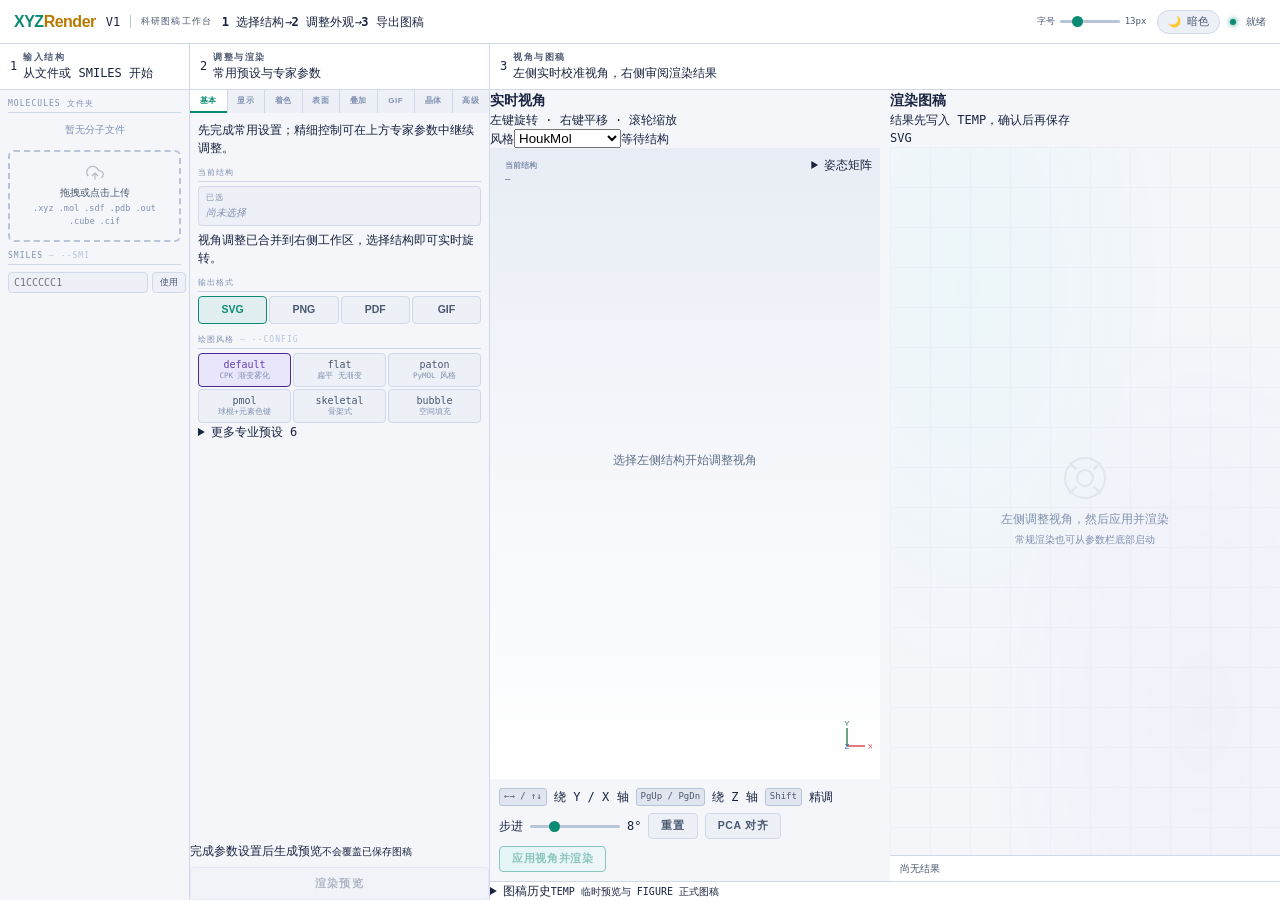
==== commit 3f2dd41f: "feat(web): improve V1 rotation workspace" ====
--- a/src/xyzrender_workstation/web/templates/index.html
+++ b/src/xyzrender_workstation/web/templates/index.html
@@ -3,7 +3,7 @@
 <head>
 <meta charset="UTF-8">
 <meta name="viewport" content="width=device-width,initial-scale=1.0">
-<title>XYZRender v5</title>
+<title>XYZRender Workstation V1</title>
 <style>
 :root,[data-theme="dark"]{
   --bg:#07090f;--bg2:#0d1018;--bg3:#131722;--bg4:#1a2030;
@@ -316,24 +316,17 @@
 @keyframes si{from{opacity:0;transform:translateX(10px)}to{opacity:1;transform:translateX(0)}}
 .empty{text-align:center;padding:6px;color:var(--txd);font-size:9.5px;}
 
-/* VIEWER MODAL */
-#vmodal{display:none;position:fixed;inset:0;z-index:500;
-  background:rgba(7,9,15,.92);backdrop-filter:blur(4px);
-  flex-direction:column;align-items:center;justify-content:center;gap:12px;}
-#vmodal.open{display:flex;}
-#vwrap{position:relative;background:var(--bg2);border:1px solid var(--bd2);
-  border-radius:8px;overflow:hidden;box-shadow:0 20px 70px rgba(0,0,0,.7);}
-#molc{display:block;cursor:grab;background:var(--cvbg);}
+/* INLINE ORIENTATION WORKSPACE */
+#view-workspace{display:grid;grid-template-columns:minmax(0,1fr) minmax(0,1fr);gap:10px;min-height:0;flex:1;}
+.workspace-pane{display:flex;min-width:0;min-height:0;flex-direction:column;}
+#vwrap{position:relative;min-height:260px;flex:1;overflow:hidden;background:var(--cvbg);}
+#molc{display:block;width:100%;height:100%;cursor:grab;touch-action:none;outline:none;}
 #molc:active{cursor:grabbing;}
-#vhud{position:absolute;top:0;left:0;right:0;display:flex;
-  justify-content:space-between;padding:8px 10px;pointer-events:none;}
-.hchip{background:rgba(13,16,24,.85);border:1px solid var(--bd2);border-radius:4px;
-  padding:4px 8px;font-size:9.5px;color:var(--txm);pointer-events:all;}
-.hchip strong{display:block;font-size:8px;letter-spacing:.1em;text-transform:uppercase;
-  color:var(--txd);margin-bottom:2px;}
-#hmx{font-size:8.5px;color:var(--teal);line-height:1.6;}
-#vctrl{display:flex;flex-direction:column;gap:7px;width:100%;max-width:720px;
-  background:var(--bg2);border:1px solid var(--bd2);border-radius:7px;padding:10px 14px;}
+#vhud{position:absolute;top:0;left:0;right:0;display:flex;justify-content:space-between;padding:8px;pointer-events:none;}
+.hchip{padding:4px 7px;font-size:9px;color:var(--txm);pointer-events:none;}
+.hchip strong{display:block;font-size:8px;color:var(--txd);margin-bottom:1px;}
+#hmx{font-size:8px;color:var(--teal);line-height:1.5;white-space:pre;}
+#vctrl{display:flex;flex-direction:column;gap:7px;padding:9px;}
 .vrow{display:flex;align-items:center;gap:7px;flex-wrap:wrap;}
 .vlbl{font-size:9px;color:var(--txm);min-width:50px;}
 .kbd{display:inline-flex;padding:1px 4px;background:var(--bg4);
@@ -345,7 +338,7 @@
 .vbtn.pri:hover{background:rgba(44,255,210,.26);}
 .vbtn.sec{background:var(--bg3);border-color:var(--bd);color:var(--txm);}
 .vbtn.sec:hover{border-color:var(--bd2);color:var(--tx);}
-.vbtn.dng{background:var(--rbg);border-color:var(--red);color:var(--red);}
+.vbtn:disabled{opacity:.45;cursor:not-allowed;}
 #spdslider{-webkit-appearance:none;appearance:none;width:90px;height:3px;
   background:var(--bd2);border-radius:2px;outline:none;}
 #spdslider::-webkit-slider-thumb{-webkit-appearance:none;width:11px;height:11px;
@@ -357,7 +350,7 @@
 <body>
 <div id="pb2"></div>
 <header id="topbar">
-  <div class="logo">XYZ<span>Render</span></div>
+  <div class="logo">XYZ<span>Render</span></div><span class="release-label">V1</span>
   <div class="tagline">科研图稿工作台</div>
   <div class="workflow" aria-label="工作流程">
     <span><b>1</b> 选择结构</span><i>→</i><span><b>2</b> 调整外观</span><i>→</i><span><b>3</b> 导出图稿</span>
@@ -372,40 +365,6 @@
   <div class="sdot" id="dot"></div>
   <div class="slbl" id="slbl">就绪</div>
 </header>
-
-<!-- Trackball Viewer Modal -->
-<div id="vmodal">
-  <div id="vwrap">
-    <canvas id="molc" width="720" height="500"></canvas>
-    <div id="vhud">
-      <div class="hchip"><strong>分子</strong><span id="hmol">—</span></div>
-      <div class="hchip" style="text-align:right;"><strong>旋转矩阵 R</strong><div id="hmx">—</div></div>
-    </div>
-    <canvas id="axisc" width="50" height="50"></canvas>
-  </div>
-  <div id="vctrl">
-    <div class="vrow">
-      <div class="vlbl">键盘</div>
-      <span class="kbd">←→</span><span style="font-size:9px;color:var(--txd);">Y轴</span>
-      <span class="kbd">↑↓</span><span style="font-size:9px;color:var(--txd);">X轴</span>
-      <span class="kbd">PgUp/Dn</span><span style="font-size:9px;color:var(--txd);">Z轴</span>
-      <span class="kbd">Shift</span><span style="font-size:9px;color:var(--txd);">慢速</span>
-      <span class="kbd">R</span><span style="font-size:9px;color:var(--txd);">重置</span>
-      <span class="kbd">Esc</span><span style="font-size:9px;color:var(--txd);">关闭</span>
-    </div>
-    <div class="vrow">
-      <div class="vlbl">速度</div>
-      <input type="range" id="spdslider" min="1" max="30" value="8">
-      <span id="spdval" style="font-size:9px;color:var(--txm);">8°</span>
-      <div style="flex:1"></div>
-      <button class="vbtn sec" id="vr">⊙ 重置</button>
-      <button class="vbtn sec" id="vpca">⌖ PCA</button>
-      <button class="vbtn dng" id="vcl">✕ 关闭</button>
-      <button class="vbtn pri" id="vapl">✓ 应用旋转并渲染</button>
-    </div>
-    <div style="font-size:8.5px;color:var(--txd);">🖱 拖拽 Arcball 旋转 · 滚轮缩放 · 参考 briling/v</div>
-  </div>
-</div>
 
 <div id="layout">
 <!-- Panel 1: Files -->
@@ -447,10 +406,7 @@
     <div class="context-note">先完成常用设置；精细控制可在上方专家参数中继续调整。</div>
     <div class="sl">当前结构</div>
     <div id="sd"><div class="sl2">已选</div><div id="sn" class="none">尚未选择</div></div>
-    <button id="ovbtn" disabled onclick="openViewer()"
-      class="secondary-action">
-      交互调整视角 <span>Trackball</span>
-    </button>
+    <div class="view-flow-note">视角调整已合并到右侧工作区，选择结构即可实时旋转。</div>
     <div class="sl">输出格式</div>
     <div class="fmt-tabs">
       <div class="fmt-tab active" data-fmt="svg">SVG</div>
@@ -891,10 +847,47 @@
   </div>
 </div>
 
-<!-- Panel 3: Preview -->
+<!-- Panel 3: Inline orientation + render workspace -->
 <div class="panel" id="preview-panel">
-  <div class="ph"><span class="step-index">3</span><div><h2>审阅与导出</h2><p>检查图稿、下载或正式保存</p></div></div>
+  <div class="ph"><span class="step-index">3</span><div><h2>视角与图稿</h2><p>左侧实时校准视角，右侧审阅渲染结果</p></div></div>
   <div class="pb">
+    <div id="view-workspace">
+      <section class="workspace-pane" id="orientation-pane" aria-labelledby="orientation-title">
+        <div class="workspace-head">
+          <div><h3 id="orientation-title">实时视角</h3><p>左键旋转 · 右键平移 · 滚轮缩放</p></div>
+          <div class="viewer-head-tools"><label for="viewer-style">风格</label><select id="viewer-style" aria-label="实时画布风格">
+            <option>Houk</option><option>Academic</option><option>Publication</option><option>CYLView</option><option>AppleGlass</option>
+            <option>DarkPro</option><option>SobArt</option><option>AppleLiquid</option><option>ModernPaper</option><option>HoukPremium</option>
+            <option>SoftClay</option><option>GlassPlus</option><option>DarkNeon</option><option>InkMinimal</option><option>VMD</option>
+            <option selected>HoukMol</option><option>Paton</option>
+          </select><span id="viewer-state" data-state="idle">等待结构</span></div>
+        </div>
+        <div id="vwrap">
+          <canvas id="molc" width="520" height="500" tabindex="0" aria-label="交互式分子旋转画布"></canvas>
+          <div id="vhud">
+            <div class="hchip"><strong>当前结构</strong><span id="hmol">—</span></div>
+            <details class="matrix-popover"><summary>姿态矩阵</summary><pre id="hmx">—</pre></details>
+          </div>
+          <canvas id="axisc" width="50" height="50" aria-hidden="true"></canvas>
+        </div>
+        <div id="vctrl">
+          <div class="vrow viewer-shortcuts">
+            <span class="kbd">←→ / ↑↓</span><span>绕 Y / X 轴</span>
+            <span class="kbd">PgUp / PgDn</span><span>绕 Z 轴</span>
+            <span class="kbd">Shift</span><span>精调</span>
+          </div>
+          <div class="vrow viewer-actions">
+            <label for="spdslider">步进</label><input type="range" id="spdslider" min="1" max="30" value="8"><span id="spdval">8°</span>
+            <button class="vbtn sec" id="vr">重置</button><button class="vbtn sec" id="vpca">PCA 对齐</button>
+            <button class="vbtn pri" id="vapl" disabled>应用视角并渲染</button>
+          </div>
+        </div>
+      </section>
+      <section class="workspace-pane" id="render-pane" aria-labelledby="render-title">
+        <div class="workspace-head">
+          <div><h3 id="render-title">渲染图稿</h3><p>结果先写入 TEMP，确认后再保存</p></div>
+          <span class="render-format" id="render-format">SVG</span>
+        </div>
     <div id="vp">
       <div class="gbg"></div>
       <div id="pph">
@@ -905,18 +898,20 @@
           <line x1="4.22" y1="19.78" x2="7.76" y2="16.24"/>
           <line x1="16.24" y1="16.24" x2="19.78" y2="19.78"/>
         </svg>
-        <p>选择一个结构，调整外观后生成预览</p>
-        <p class="hint">临时结果不会覆盖 FIGURE 中的正式图稿</p>
+        <p>左侧调整视角，然后应用并渲染</p>
+        <p class="hint">常规渲染也可从参数栏底部启动</p>
       </div>
       <img id="pimg" alt="">
       <div id="psvg"></div>
     </div>
     <div id="ptb">
       <span id="pfn">尚无结果</span>
-      <a id="dl" class="tb2 pri" href="#" download style="display:none;">⬇ 下载</a>
-      <button class="tb2 save-btn" id="savebtn" style="display:none;" onclick="saveCurrentToFig()">⬆ 保存到 FIGURE</button>
-      <button class="tb2" id="cpcmd" style="display:none;">⎘ 命令</button>
-      <button class="tb2" id="fsbtn" style="display:none;">⤢ 全屏</button>
+      <a id="dl" class="tb2 pri" href="#" download style="display:none;">下载</a>
+      <button class="tb2 save-btn" id="savebtn" style="display:none;" onclick="saveCurrentToFig()">保存到 FIGURE</button>
+      <button class="tb2" id="cpcmd" style="display:none;">复制命令</button>
+      <button class="tb2" id="fsbtn" style="display:none;">全屏</button>
+    </div>
+      </section>
     </div>
     <details id="gal">
       <summary><span>图稿历史</span><small>TEMP 临时预览与 FIGURE 正式图稿</small></summary>
@@ -1015,133 +1010,181 @@
 function lc(hex,w,t){const r=parseInt(hex.slice(1,3),16),g=parseInt(hex.slice(3,5),16),b=parseInt(hex.slice(5,7),16);
   const t2=w?255:0;return`rgb(${Math.round(r+(t2-r)*t)},${Math.round(g+(t2-g)*t)},${Math.round(b+(t2-b)*t)})`;}
 
-/* VIEWER STATE */
-const VW={q:qi(),zoom:1,atoms:null,drag:false,ls:null};
+/* MolCanvas visual presets, mirrored from the desktop reference implementation. */
+const VIEW_STYLES={
+  Houk:{name:'Houk 经典',bg:['#E8EDF5','#F5F7FB','#FFFFFF'],bond:'#000000',shadows:1,crosshair:1,rim:1,gradient:'full'},
+  Academic:{name:'学术论文',bg:['#FFFFFF','#FFFFFF','#FFFFFF'],bond:'#B0B8C4',shadows:1,crosshair:0,rim:0,gradient:'soft_matte'},
+  Publication:{name:'期刊插图',bg:['#FAFBFD','#FAFBFD','#FAFBFD'],bond:'#7A8694',shadows:1,crosshair:0,rim:0,gradient:'soft_matte'},
+  CYLView:{name:'CYLView',bg:['#FFFFFF','#FFFFFF','#FFFFFF'],bond:'#505050',shadows:0,crosshair:1,rim:1,gradient:'flat'},
+  AppleGlass:{name:'Apple Glass',bg:['#F3F7FB','#FFFFFF','#F8FAFC'],bond:'#C0C7D1',shadows:1,crosshair:0,rim:0,gradient:'soft_matte'},
+  DarkPro:{name:'深色专业',bg:['#121417','#121417','#121417'],bond:'#707780',shadows:0,crosshair:0,rim:0,gradient:'soft_matte',dark:1},
+  SobArt:{name:'SobArt 经典',bg:['#FFFFFF','#FFFFFF','#FFFFFF'],bond:'#FFFFFF',shadows:0,crosshair:0,rim:1,gradient:'sob_art',palette:'sob'},
+  AppleLiquid:{name:'Apple Liquid Glass',bg:['#EEF4FF','#F8FBFF','#FFFFFF'],bond:'#C7D2E0',shadows:1,crosshair:0,rim:0,gradient:'apple_liquid',palette:'apple'},
+  ModernPaper:{name:'Modern Paper',bg:['#F8FAFC','#FFFFFF','#F1F5F9'],bond:'#D6DEE8',shadows:1,crosshair:0,rim:1,gradient:'paper_matte',palette:'paper'},
+  HoukPremium:{name:'Houk Premium',bg:['#EAF0F8','#F8FBFF','#FFFFFF'],bond:'#28323D',shadows:1,crosshair:1,rim:1,gradient:'premium_full',palette:'paper'},
+  SoftClay:{name:'Soft Clay',bg:['#F6F7F4','#FFFFFF','#EEF1ED'],bond:'#BBC5C0',shadows:1,crosshair:0,rim:1,gradient:'clay_matte',palette:'clay'},
+  GlassPlus:{name:'Glass Plus',bg:['#EEF6FF','#FFFFFF','#F6FAFF'],bond:'#D3DEEA',shadows:1,crosshair:0,rim:1,gradient:'glass_plus',palette:'apple'},
+  DarkNeon:{name:'Dark Neon',bg:['#10151D','#161D27','#0B0F14'],bond:'#65758A',shadows:0,crosshair:0,rim:1,gradient:'neon_glow',dark:1},
+  InkMinimal:{name:'Ink Minimal',bg:['#FFFFFF','#FFFFFF','#FFFFFF'],bond:'#222222',shadows:0,crosshair:0,rim:1,gradient:'ink_flat'},
+  VMD:{name:'VMD 默认',bg:['#202020','#202020','#202020'],bond:'#FFFFFF',shadows:0,crosshair:0,rim:1,gradient:'flat',dark:1},
+  HoukMol:{name:'HoukMol',bg:['#E8EDF5','#F5F7FB','#FFFFFF'],bond:'#000000',shadows:1,crosshair:0,rim:0,gradient:'gau_default'},
+  Paton:{name:'Paton',bg:['#FFFFFF','#FFFFFF','#FFFFFF'],bond:'#000000',shadows:0,crosshair:0,rim:1,gradient:'clay_matte',palette:'paton'}
+};
+const VIEW_PALETTES={
+  sob:{H:'#F0F0F0',C:'#B38F5C',N:'#3050F8',O:'#FF2010',S:'#FFC832',P:'#FF8020',F:'#7AE060',Cl:'#30C040',Br:'#802020',I:'#620062'},
+  apple:{H:'#F7F8FA',C:'#A8B4C3',N:'#6F9EFF',O:'#FF7B8A',S:'#FFD166',P:'#FFB366',F:'#81D8D0',Cl:'#78D67A'},
+  paper:{H:'#F8FAFC',C:'#A5B0BC',N:'#5B7FE8',O:'#EF5B5B',S:'#E6B94A',P:'#E58A4A',F:'#78D7C6',Cl:'#74C476',Br:'#A06A5E',I:'#8C6DB3'},
+  clay:{H:'#F2F0EA',C:'#9C9285',N:'#6278B8',O:'#C96E64',S:'#D6B85C',P:'#C98655',F:'#80BFA8',Cl:'#86B878',Br:'#8E5D55',I:'#75608E'},
+  paton:{C:'#D9D9D9',H:'#FAFAFA',N:'#7F7FBF'}
+};
+function viewStyle(){return VIEW_STYLES[VW.style]||VIEW_STYLES.HoukMol;}
+function viewAtomColor(sym){const st=viewStyle(),pal=VIEW_PALETTES[st.palette];return pal?.[sym]||cpk(sym);}
+function paintViewerBackground(W,H,st){
+  const g=mctx.createLinearGradient(0,0,0,H);g.addColorStop(0,st.bg[0]);g.addColorStop(.5,st.bg[1]);g.addColorStop(1,st.bg[2]);
+  mctx.fillStyle=g;mctx.fillRect(0,0,W,H);
+}
+function sphereGradient(x,y,r,col,type){
+  if(type==='flat'||type==='ink_flat')return col;
+  const g=mctx.createRadialGradient(x-r*.28,y-r*.3,Math.max(.1,r*.04),x,y,r);
+  const recipes={
+    gau_default:[[0,.5],[.15,.2],[.5,0],[.85,-.3],[1,-.55]],soft_matte:[[0,.32],[.1,.14],[.58,0],[.82,-.18],[1,-.38]],
+    paper_matte:[[0,.62],[.18,.26],[.56,0],[.86,-.1],[1,-.22]],premium_full:[[0,.72],[.18,.34],[.52,0],[.82,-.16],[1,-.32]],
+    clay_matte:[[0,.42],[.2,.12],[.62,0],[.84,-.12],[1,-.3]],glass_plus:[[0,.82],[.2,.32],[.58,0],[.82,.08],[1,-.34]],
+    neon_glow:[[0,.72],[.1,.45],[.34,0],[.7,-.28],[1,-.58]],sob_art:[[0,.75],[.1,.1],[.4,0],[.68,-.2],[1,-.45]],
+    apple_liquid:[[0,.62],[.12,.32],[.3,0],[.7,-.05],[1,-.25]],full:[[0,.75],[.18,.3],[.65,0],[.85,-.14],[1,-.25]]};
+  for(const [p,t] of (recipes[type]||recipes.full))g.addColorStop(p,lc(col,t>=0,t>=0?t:-t));return g;
+}
+
+/* INLINE ARCBALL VIEWER */
+const VW={q:qi(),zoom:1,panX:0,panY:0,extent:1,atoms:null,source:null,style:'HoukMol',
+  mode:null,last:null,dirty:false,loading:false};
 const mc=$('molc'),mctx=mc.getContext('2d');
 const ac=$('axisc'),actx=ac.getContext('2d');
 
 function getCvBg(){
   return getComputedStyle(document.documentElement).getPropertyValue('--cvbg').trim()||'#050709';}
+function setViewerState(text,state='idle'){
+  const el=$('viewer-state');el.textContent=text;el.dataset.state=state;}
+function resizeViewerCanvas(){
+  const r=mc.getBoundingClientRect(),w=Math.max(260,Math.round(r.width)),h=Math.max(260,Math.round(r.height));
+  if(mc.width!==w||mc.height!==h){mc.width=w;mc.height=h;drawMol();}}
+function canvasPoint(e){
+  const r=mc.getBoundingClientRect();
+  return[(e.clientX-r.left)*mc.width/r.width,(e.clientY-r.top)*mc.height/r.height];}
+function markViewDirty(){
+  if(!VW.atoms)return;VW.dirty=true;setViewerState('\u89c6\u89d2\u5df2\u8c03\u6574','changed');
+  $('vapl').disabled=false;}
+function resetViewer(message='\u9009\u62e9\u7ed3\u6784\u540e\u53ef\u5b9e\u65f6\u65cb\u8f6c'){
+  VW.atoms=null;VW.source=null;VW.q=qi();VW.zoom=1;VW.panX=0;VW.panY=0;VW.extent=1;VW.dirty=false;
+  $('hmol').textContent='\u2014';$('vapl').disabled=true;setViewerState(message,'idle');drawMol();}
 
 function drawMol(){
-  const W=mc.width,H=mc.height;
-  mctx.clearRect(0,0,W,H);mctx.fillStyle=getCvBg();mctx.fillRect(0,0,W,H);
-  if(!VW.atoms){mctx.fillStyle='#3a4a70';mctx.font='12px DM Mono,monospace';
-    mctx.textAlign='center';mctx.fillText('\u8bf7\u5148\u9009\u62e9\u5206\u5b50\u6587\u4ef6',W/2,H/2);return;}
-  const{symbols,coords,n}=VW.atoms,M=qmat(VW.q);
-  const scale=Math.min(W,H)*0.4*VW.zoom,cx=W/2,cy=H/2;
+  const W=mc.width,H=mc.height,st=viewStyle();
+  mctx.setTransform(1,0,0,1,0,0);mctx.globalAlpha=1;mctx.globalCompositeOperation='source-over';
+  mctx.clearRect(0,0,W,H);paintViewerBackground(W,H,st);
+  if(!VW.atoms){mctx.fillStyle=st.dark?'#91A0B5':'#607087';mctx.font='12px Segoe UI, sans-serif';
+    mctx.textAlign='center';mctx.fillText('\u9009\u62e9\u5de6\u4fa7\u7ed3\u6784\u5f00\u59cb\u8c03\u6574\u89c6\u89d2',W/2,H/2);drawAxis();updHUD();return;}
+  const{symbols,coords,bonds,n}=VW.atoms,M=qmat(VW.q);
+  const scale=Math.min(W,H)*0.38/VW.extent*VW.zoom,cx=W/2+VW.panX,cy=H/2+VW.panY;
   const proj=coords.map(p=>[M[0][0]*p[0]+M[0][1]*p[1]+M[0][2]*p[2],
     M[1][0]*p[0]+M[1][1]*p[1]+M[1][2]*p[2],M[2][0]*p[0]+M[2][1]*p[1]+M[2][2]*p[2]]);
   const ord=[...Array(n).keys()].sort((a,b)=>proj[a][2]-proj[b][2]);
-  // bonds
-  mctx.lineWidth=1.2;
-  for(let ii=0;ii<ord.length;ii++){const i=ord[ii];
-    for(let jj=ii+1;jj<ord.length;jj++){const j=ord[jj];
-      const dx=coords[i][0]-coords[j][0],dy=coords[i][1]-coords[j][1],dz=coords[i][2]-coords[j][2];
-      if(Math.sqrt(dx*dx+dy*dy+dz*dz)<(vr(symbols[i])+vr(symbols[j]))/0.38*1.55){
-        mctx.globalAlpha=0.5+0.3*((proj[i][2]+proj[j][2])/2+5)/10;
-        mctx.strokeStyle='#5a6a90';mctx.beginPath();
-        mctx.moveTo(cx+proj[i][0]*scale,cy-proj[i][1]*scale);
-        mctx.lineTo(cx+proj[j][0]*scale,cy-proj[j][1]*scale);mctx.stroke();}}}
+  mctx.lineWidth=Math.max(1.2,Math.min(W,H)/420*1.8);
+  for(const pair of bonds||[]){const i=pair[0],j=pair[1];if(i<0||j<0||i>=n||j>=n)continue;
+    const depth=Math.max(0,Math.min(1,((proj[i][2]+proj[j][2])/(2*VW.extent)+1)/2));
+    mctx.globalAlpha=.55+.4*depth;mctx.strokeStyle=st.bond;mctx.lineCap='round';mctx.beginPath();
+    mctx.moveTo(cx+proj[i][0]*scale,cy-proj[i][1]*scale);
+    mctx.lineTo(cx+proj[j][0]*scale,cy-proj[j][1]*scale);mctx.stroke();}
   mctx.globalAlpha=1;
-  // atoms
   for(const i of ord){
     const x=cx+proj[i][0]*scale,y=cy-proj[i][1]*scale;
-    const r=Math.max(2,vr(symbols[i])*scale*0.85);
-    const fog=Math.max(0,Math.min(1,(proj[i][2]+5)/10));
-    const col=cpk(symbols[i]);
-    const g=mctx.createRadialGradient(x-r*.3,y-r*.35,r*.1,x,y,r);
-    g.addColorStop(0,lc(col,true,0.55));g.addColorStop(0.5,col);
-    g.addColorStop(1,lc(col,false,0.45*(1-fog*.4)));
-    mctx.globalAlpha=0.6+0.4*fog;mctx.beginPath();mctx.arc(x,y,r,0,Math.PI*2);
-    mctx.fillStyle=g;mctx.fill();
-    mctx.strokeStyle='rgba(0,0,0,.3)';mctx.lineWidth=0.6;mctx.stroke();}
-  mctx.globalAlpha=1;
-  mctx.fillStyle='#3a4a70';mctx.font='9px DM Mono,monospace';mctx.textAlign='left';
-  mctx.fillText(n+' atoms',6,H-6);
-  drawAxis();updHUD();
+    const r=Math.max(2.5,vr(symbols[i])*scale*.85);
+    const fog=Math.max(0,Math.min(1,(proj[i][2]/VW.extent+1)/2));
+    const col=viewAtomColor(symbols[i]);
+    if(st.shadows&&r>=5){mctx.save();mctx.globalAlpha=.08+.1*fog;mctx.fillStyle='#000';mctx.beginPath();mctx.ellipse(x+r*.3,y+r*.55,r*1.2,r*.3,0,0,Math.PI*2);mctx.fill();mctx.restore();}
+    mctx.globalAlpha=.68+.32*fog;mctx.beginPath();mctx.arc(x,y,r,0,Math.PI*2);mctx.fillStyle=sphereGradient(x,y,r,col,st.gradient);mctx.fill();
+    if(st.rim||VW.style==='HoukMol'||VW.style==='Houk'){mctx.strokeStyle=VW.style==='Paton'?'#333':'rgba(0,0,0,.48)';mctx.lineWidth=VW.style==='Paton'?1:.8;mctx.stroke();}}
+  mctx.globalAlpha=1;mctx.fillStyle=st.dark?'#9AA8BA':'#607087';mctx.font='10px Segoe UI, sans-serif';mctx.textAlign='left';
+  mctx.fillText(n+' atoms',8,H-8);drawAxis();updHUD();
 }
 function drawAxis(){
   const W=ac.width,H=ac.height;actx.clearRect(0,0,W,H);
   const M=qmat(VW.q),cx=W/2,cy=H/2,L=18;
-  [{v:[1,0,0],c:'#ff5f6d',l:'X'},{v:[0,1,0],c:'#4aff8a',l:'Y'},{v:[0,0,1],c:'#4a9eff',l:'Z'}]
+  [{v:[1,0,0],c:'#d74c54',l:'X'},{v:[0,1,0],c:'#39835a',l:'Y'},{v:[0,0,1],c:'#326fc0',l:'Z'}]
     .map(a=>({...a,px:M[0][0]*a.v[0]+M[0][1]*a.v[1]+M[0][2]*a.v[2],
-      py:M[1][0]*a.v[0]+M[1][1]*a.v[1]+M[1][2]*a.v[2],
-      rz:M[2][0]*a.v[0]+M[2][1]*a.v[1]+M[2][2]*a.v[2]}))
-    .sort((a,b)=>a.rz-b.rz).forEach(a=>{
-      const ex=cx+a.px*L,ey=cy-a.py*L;
-      actx.strokeStyle=a.c;actx.lineWidth=1.5;actx.beginPath();
-      actx.moveTo(cx,cy);actx.lineTo(ex,ey);actx.stroke();
-      actx.fillStyle=a.c;actx.font='8px Syne,sans-serif';actx.textAlign='center';
+      py:M[1][0]*a.v[0]+M[1][1]*a.v[1]+M[1][2]*a.v[2],rz:M[2][0]*a.v[0]+M[2][1]*a.v[1]+M[2][2]*a.v[2]}))
+    .sort((a,b)=>a.rz-b.rz).forEach(a=>{const ex=cx+a.px*L,ey=cy-a.py*L;
+      actx.strokeStyle=a.c;actx.lineWidth=1.5;actx.beginPath();actx.moveTo(cx,cy);actx.lineTo(ex,ey);actx.stroke();
+      actx.fillStyle=a.c;actx.font='8px Segoe UI, sans-serif';actx.textAlign='center';
       actx.fillText(a.l,ex+(ex-cx)*.3,ey+(ey-cy)*.3+3);});}
 function updHUD(){const M=qmat(VW.q);
   $('hmx').textContent=M.map(r=>r.map(v=>(v>=0?' ':'')+v.toFixed(3)).join(' ')).join('\n');}
 
-/* MOUSE / WHEEL */
-mc.addEventListener('mousedown',e=>{VW.drag=true;
-  const r=mc.getBoundingClientRect();
-  VW.ls=sph(e.clientX-r.left,e.clientY-r.top,mc.width/2,mc.height/2,Math.min(mc.width,mc.height)*.48);});
-window.addEventListener('mousemove',e=>{
-  if(!VW.drag||!VW.ls)return;
-  const r=mc.getBoundingClientRect();
-  const cur=sph(e.clientX-r.left,e.clientY-r.top,mc.width/2,mc.height/2,Math.min(mc.width,mc.height)*.48);
-  const ax=v3x(VW.ls,cur),al=Math.sqrt(ax[0]*ax[0]+ax[1]*ax[1]+ax[2]*ax[2]);
-  if(al>1e-9){const dot=Math.max(-1,Math.min(1,v3d(VW.ls,cur)));
-    VW.q=qn(qm(aqq(v3n(ax),Math.acos(dot)*2),VW.q));}
-  VW.ls=cur;drawMol();});
-window.addEventListener('mouseup',()=>VW.drag=false);
-mc.addEventListener('wheel',e=>{e.preventDefault();
+mc.addEventListener('pointerdown',e=>{
+  if(!VW.atoms||!['mouse','pen'].includes(e.pointerType))return;
+  mc.focus();mc.setPointerCapture(e.pointerId);const p=canvasPoint(e);VW.last=p;
+  if(e.button===0){VW.mode='rotate';VW.last=sph(p[0],p[1],mc.width/2,mc.height/2,Math.min(mc.width,mc.height)*.48);}
+  else if(e.button===2)VW.mode='pan';});
+mc.addEventListener('pointermove',e=>{
+  if(!VW.mode||!VW.last)return;const p=canvasPoint(e);
+  if(VW.mode==='rotate'){
+    const cur=sph(p[0],p[1],mc.width/2,mc.height/2,Math.min(mc.width,mc.height)*.48);
+    const ax=v3x(VW.last,cur),al=Math.hypot(ax[0],ax[1],ax[2]);
+    if(al>1e-9){const dot=Math.max(-1,Math.min(1,v3d(VW.last,cur)));
+      VW.q=qn(qm(aqq(v3n(ax),Math.acos(dot)*2),VW.q));markViewDirty();}
+    VW.last=cur;
+  }else{VW.panX+=p[0]-VW.last[0];VW.panY+=p[1]-VW.last[1];VW.last=p;}
+  drawMol();});
+function endViewerDrag(e){if(VW.mode&&mc.hasPointerCapture(e.pointerId))mc.releasePointerCapture(e.pointerId);VW.mode=null;VW.last=null;}
+mc.addEventListener('pointerup',endViewerDrag);mc.addEventListener('pointercancel',endViewerDrag);
+mc.addEventListener('contextmenu',e=>e.preventDefault());
+mc.addEventListener('wheel',e=>{if(!VW.atoms)return;e.preventDefault();
   VW.zoom*=e.deltaY>0?.92:1.09;VW.zoom=Math.max(.2,Math.min(8,VW.zoom));drawMol();},{passive:false});
-
-/* KEYBOARD (v-style) */
-const vmodal=$('vmodal');
-window.addEventListener('keydown',e=>{
-  if(!vmodal.classList.contains('open'))return;
-  const deg=(parseFloat($('spdslider').value)||8)*(e.shiftKey?.2:1)*Math.PI/180;
-  let dq=null;
-  if(e.key==='ArrowLeft')dq=aqq([0,1,0],deg);
-  else if(e.key==='ArrowRight')dq=aqq([0,1,0],-deg);
-  else if(e.key==='ArrowUp')dq=aqq([1,0,0],deg);
-  else if(e.key==='ArrowDown')dq=aqq([1,0,0],-deg);
-  else if(e.key==='PageUp')dq=aqq([0,0,1],deg);
-  else if(e.key==='PageDown')dq=aqq([0,0,1],-deg);
-  else if(e.key==='r'||e.key==='R'){VW.q=qi();VW.zoom=1;drawMol();}
-  else if(e.key==='Escape')closeV();
-  if(dq){VW.q=qn(qm(dq,VW.q));drawMol();e.preventDefault();}});
+mc.addEventListener('keydown',e=>{
+  if(!VW.atoms)return;const deg=(parseFloat($('spdslider').value)||8)*(e.shiftKey?.2:1)*Math.PI/180;let dq=null;
+  if(e.key==='ArrowLeft')dq=aqq([0,1,0],deg);else if(e.key==='ArrowRight')dq=aqq([0,1,0],-deg);
+  else if(e.key==='ArrowUp')dq=aqq([1,0,0],deg);else if(e.key==='ArrowDown')dq=aqq([1,0,0],-deg);
+  else if(e.key==='PageUp')dq=aqq([0,0,1],deg);else if(e.key==='PageDown')dq=aqq([0,0,1],-deg);
+  else if(e.key==='r'||e.key==='R'){resetViewPose();e.preventDefault();return;}
+  if(dq){VW.q=qn(qm(dq,VW.q));markViewDirty();drawMol();e.preventDefault();}});
+
+function resetViewPose(){if(!VW.atoms)return;VW.q=qi();VW.zoom=1;VW.panX=0;VW.panY=0;markViewDirty();drawMol();}
 $('spdslider').addEventListener('input',function(){$('spdval').textContent=this.value+'\u00b0';});
-$('vr').addEventListener('click',()=>{VW.q=qi();VW.zoom=1;drawMol();});
-$('vpca').addEventListener('click',()=>{if(VW.atoms){VW.q=pcaq(VW.atoms.coords);drawMol();toast('PCA \u5bf9\u9f50\u5b8c\u6210');}});
-$('vcl').addEventListener('click',closeV);
+$('viewer-style').addEventListener('change',function(){VW.style=this.value;localStorage.setItem('xyzrender-view-style',VW.style);drawMol();});
+$('vr').addEventListener('click',resetViewPose);
+$('vpca').addEventListener('click',()=>{if(VW.atoms){VW.q=pcaq(VW.atoms.coords);VW.panX=0;VW.panY=0;markViewDirty();drawMol();toast('PCA \u5bf9\u9f50\u5b8c\u6210');}});
 $('vapl').addEventListener('click',applyRot);
-function closeV(){vmodal.classList.remove('open');}
-
-async function openViewer(){
-  if(!S.mol||S.smi){toast('\u8bf7\u5148\u9009\u62e9\u5206\u5b50\u6587\u4ef6','error');return;}
-  vmodal.classList.add('open');$('hmol').textContent=S.mol;
+
+async function loadViewer(file){
+  if(!file){resetViewer();return;}VW.loading=true;setViewerState('\u6b63\u5728\u8bfb\u53d6\u7ed3\u6784','loading');
+  $('hmol').textContent=file;$('vapl').disabled=true;
   try{
-    const res=await fetch('/api/get_xyz',{method:'POST',
-      headers:{'Content-Type':'application/json'},body:JSON.stringify({file:S.mol})});
-    const d=await res.json();if(!res.ok||d.error){toast('\u52a0\u8f7d\u5931\u8d25','error');return;}
-    const n=d.n,cs=d.coords;
-    const cx=cs.reduce((s,p)=>s+p[0],0)/n,cy2=cs.reduce((s,p)=>s+p[1],0)/n,cz=cs.reduce((s,p)=>s+p[2],0)/n;
-    VW.atoms={symbols:d.symbols,coords:cs.map(p=>[p[0]-cx,p[1]-cy2,p[2]-cz]),n};
-    VW.q=pcaq(VW.atoms.coords);VW.zoom=1;drawMol();
-  }catch(ex){toast('\u52a0\u8f7d\u5931\u8d25\uff1a'+ex.message,'error');}
+    const res=await fetch('/api/get_xyz',{method:'POST',headers:{'Content-Type':'application/json'},body:JSON.stringify({file})});
+    const d=await res.json();if(!res.ok||d.error)throw new Error(d.error||'\u65e0\u6cd5\u8bfb\u53d6\u7ed3\u6784');
+    const n=d.n,cs=d.coords,cx=cs.reduce((s,p)=>s+p[0],0)/n,cy=cs.reduce((s,p)=>s+p[1],0)/n,cz=cs.reduce((s,p)=>s+p[2],0)/n;
+    const coords=cs.map(p=>[p[0]-cx,p[1]-cy,p[2]-cz]);
+    VW.atoms={symbols:d.symbols,coords,bonds:d.bonds||[],n};VW.source=file;VW.extent=Math.max(1e-3,...coords.map(p=>Math.max(Math.abs(p[0]),Math.abs(p[1]),Math.abs(p[2]))));
+    VW.q=pcaq(coords);VW.zoom=1;VW.panX=0;VW.panY=0;VW.dirty=true;
+    $('vapl').disabled=false;setViewerState('\u53ef\u5b9e\u65f6\u8c03\u6574','ready');resizeViewerCanvas();drawMol();
+  }catch(ex){resetViewer('\u7ed3\u6784\u9884\u89c8\u4e0d\u53ef\u7528');toast('\u89c6\u89d2\u52a0\u8f7d\u5931\u8d25\uff1a'+ex.message,'error');}
+  finally{VW.loading=false;}
 }
 async function applyRot(){
-  if(!VW.atoms||!S.mol)return;setStatus('busy','\u5e94\u7528\u65cb\u8f6c');
+  if(!VW.atoms||!S.mol||S.smi)return;const btn=$('vapl'),matrix=qmat(VW.q);
+  btn.disabled=true;btn.textContent='\u5e94\u7528\u4e2d\u2026';setViewerState('\u6b63\u5728\u540c\u6b65\u89c6\u89d2','loading');setStatus('busy','\u5e94\u7528\u89c6\u89d2');
   try{
-    const res=await fetch('/api/rotate',{method:'POST',
-      headers:{'Content-Type':'application/json'},
-      body:JSON.stringify({file:S.mol,matrix:qmat(VW.q)})});
-    const d=await res.json();
-    if(!res.ok||d.error){toast('\u65cb\u8f6c\u5931\u8d25','error');setStatus('error','\u5931\u8d25');return;}
-    toast('\u65cb\u8f6c\u5b8c\u6210 \u2192 '+d.rotated_file);
-    closeV();await loadMols();selMol(d.rotated_file);
-    $('o-nori').checked=true;setStatus('ok','\u65cb\u8f6c\u5b8c\u6210');
-    $('rb').click();
-  }catch(ex){toast('\u9519\u8bef\uff1a'+ex.message,'error');setStatus('error','\u9519\u8bef');}
+    const res=await fetch('/api/rotate',{method:'POST',headers:{'Content-Type':'application/json'},body:JSON.stringify({file:S.mol,matrix})});
+    const d=await res.json();if(!res.ok||d.error)throw new Error(d.error||'\u65cb\u8f6c\u5931\u8d25');
+    VW.atoms.coords=VW.atoms.coords.map(p=>[matrix[0][0]*p[0]+matrix[0][1]*p[1]+matrix[0][2]*p[2],
+      matrix[1][0]*p[0]+matrix[1][1]*p[1]+matrix[1][2]*p[2],matrix[2][0]*p[0]+matrix[2][1]*p[1]+matrix[2][2]*p[2]]);
+    VW.q=qi();VW.source=d.rotated_file;VW.dirty=false;S.mol=d.rotated_file;S.smi=false;
+    $('sn').textContent=d.rotated_file;$('sn').className='';$('hmol').textContent=d.rotated_file;$('o-nori').checked=true;
+    await loadMols();drawMol();setViewerState('\u89c6\u89d2\u5df2\u5199\u5165\u7ed3\u6784','applied');setStatus('ok','\u89c6\u89d2\u5df2\u5e94\u7528');
+    toast('\u89c6\u89d2\u5df2\u5e94\u7528 \u2192 '+d.rotated_file);$('rb').click();
+  }catch(ex){setViewerState('\u5e94\u7528\u5931\u8d25','error');setStatus('error','\u5931\u8d25');toast('\u9519\u8bef\uff1a'+ex.message,'error');}
+  finally{btn.disabled=!VW.atoms;btn.textContent='\u5e94\u7528\u89c6\u89d2\u5e76\u6e32\u67d3';}
 }
+new ResizeObserver(resizeViewerCanvas).observe($('vwrap'));
 
 /* APP STATE */
 const S={mol:null,fmt:'svg',style:'default',hy:'auto',fog:'on',grad:'on',
@@ -1164,7 +1207,8 @@
   $('tab-'+id).classList.add('active');
 }
 $a('.fmt-tab').forEach(t=>t.addEventListener('click',()=>{
-  $a('.fmt-tab').forEach(x=>x.classList.remove('active'));t.classList.add('active');S.fmt=t.dataset.fmt;}));
+  $a('.fmt-tab').forEach(x=>x.classList.remove('active'));t.classList.add('active');S.fmt=t.dataset.fmt;
+  $('render-format').textContent=S.fmt.toUpperCase();}));
 $a('.sb').forEach(b=>b.addEventListener('click',()=>{
   $a('.sb').forEach(x=>x.classList.remove('active'));b.classList.add('active');S.style=b.dataset.style;}));
 $a('.ch').forEach(h=>{const b=$(h.id.replace('ch-','cb-'));
@@ -1207,7 +1251,7 @@
   $('box-ncisurf').classList.toggle('as',nci&&!mo&&!dens&&!esp);}
 function useSMILES(){const v=$('smi-input').value.trim();if(!v){toast('\u8bf7\u8f93\u5165 SMILES','error');return;}
   S.mol='__smi__';S.smi=true;$('sn').textContent='SMILES: '+v;$('sn').className='';
-  $('rb').disabled=false;$('ovbtn').disabled=true;toast('\u5df2\u8bbe\u7f6e SMILES \u8f93\u5165');}
+  $('rb').disabled=false;resetViewer('SMILES \u9700\u5148\u6e32\u67d3\u4e3a\u7ed3\u6784\u540e\u8c03\u6574\u89c6\u89d2');toast('\u5df2\u8bbe\u7f6e SMILES \u8f93\u5165');}
 function addHighlight(){const li=$('hl-list');const r=document.createElement('div');r.className='hl-item';
   r.innerHTML='<input type="text" placeholder="\u539f\u5b50\u8303\u56f4 &quot;1-5,8&quot;"><input type="text" placeholder="\u989c\u8272\uff08\u53ef\u7a7a\uff09" style="width:78px;flex:none;"><button class="dx" onclick="this.parentElement.remove()">\u2715</button>';
   li.appendChild(r);}
@@ -1247,12 +1291,12 @@
 }
 function selMol(name){S.mol=name;S.smi=false;$('sn').textContent=name;$('sn').className='';
   $a('.fi').forEach(x=>x.classList.toggle('active',x.dataset.name===name));
-  $('rb').disabled=false;$('ovbtn').disabled=false;}
+  $('rb').disabled=false;loadViewer(name);}
 async function delMol(name){
   if(!confirm('\u5220\u9664 '+name+'?'))return;
   const r=await(await fetch('/api/delete_molecule',{method:'POST',headers:{'Content-Type':'application/json'},body:JSON.stringify({name})})).json();
   if(r.ok){if(S.mol===name){S.mol=null;S.smi=false;$('sn').textContent='\u5c1a\u672a\u9009\u62e9';$('sn').className='none';
-    $('rb').disabled=true;$('ovbtn').disabled=true;}loadMols();toast('\u5df2\u5220\u9664 '+name);}}
+    $('rb').disabled=true;resetViewer();}loadMols();toast('\u5df2\u5220\u9664 '+name);}}
 
 /* TEMP GALLERY */
 async function loadTemp(){
@@ -1321,7 +1365,7 @@
   $('dl').style.display='';$('savebtn').style.display='';$('fsbtn').style.display='';
   $('pph').style.display='none';$('pimg').style.display='none';$('psvg').style.display='none';
   if(ext==='svg'){try{const txt=await(await fetch(url)).text();const c=$('psvg');c.innerHTML=txt;
-    const s=c.querySelector('svg');if(s){s.style.maxWidth='100%';s.style.maxHeight='95%';}c.style.display='block';}
+    const s=c.querySelector('svg');if(s){s.removeAttribute('width');s.removeAttribute('height');s.setAttribute('preserveAspectRatio','xMidYMid meet');}c.style.display='flex';}
     catch{showImg(url);}}
   else if(['png','gif'].includes(ext)){showImg(url);}
   else{$('pph').innerHTML='<p style="color:var(--tx);">'+name+'</p><p class="hint">PDF \u2014 \u8bf7\u4e0b\u8f7d</p>';$('pph').style.display='';}}
@@ -1331,7 +1375,7 @@
   $('dl').style.display='';$('savebtn').style.display='none';$('fsbtn').style.display='';
   $('pph').style.display='none';$('pimg').style.display='none';$('psvg').style.display='none';
   if(ext==='svg'){try{const txt=await(await fetch(url)).text();const c=$('psvg');c.innerHTML=txt;
-    const s=c.querySelector('svg');if(s){s.style.maxWidth='100%';s.style.maxHeight='95%';}c.style.display='block';}
+    const s=c.querySelector('svg');if(s){s.removeAttribute('width');s.removeAttribute('height');s.setAttribute('preserveAspectRatio','xMidYMid meet');}c.style.display='flex';}
     catch{showImg(url);}}
   else if(['png','gif'].includes(ext)){showImg(url);}
   else{$('pph').innerHTML='<p>'+name+'</p>';$('pph').style.display='';}}
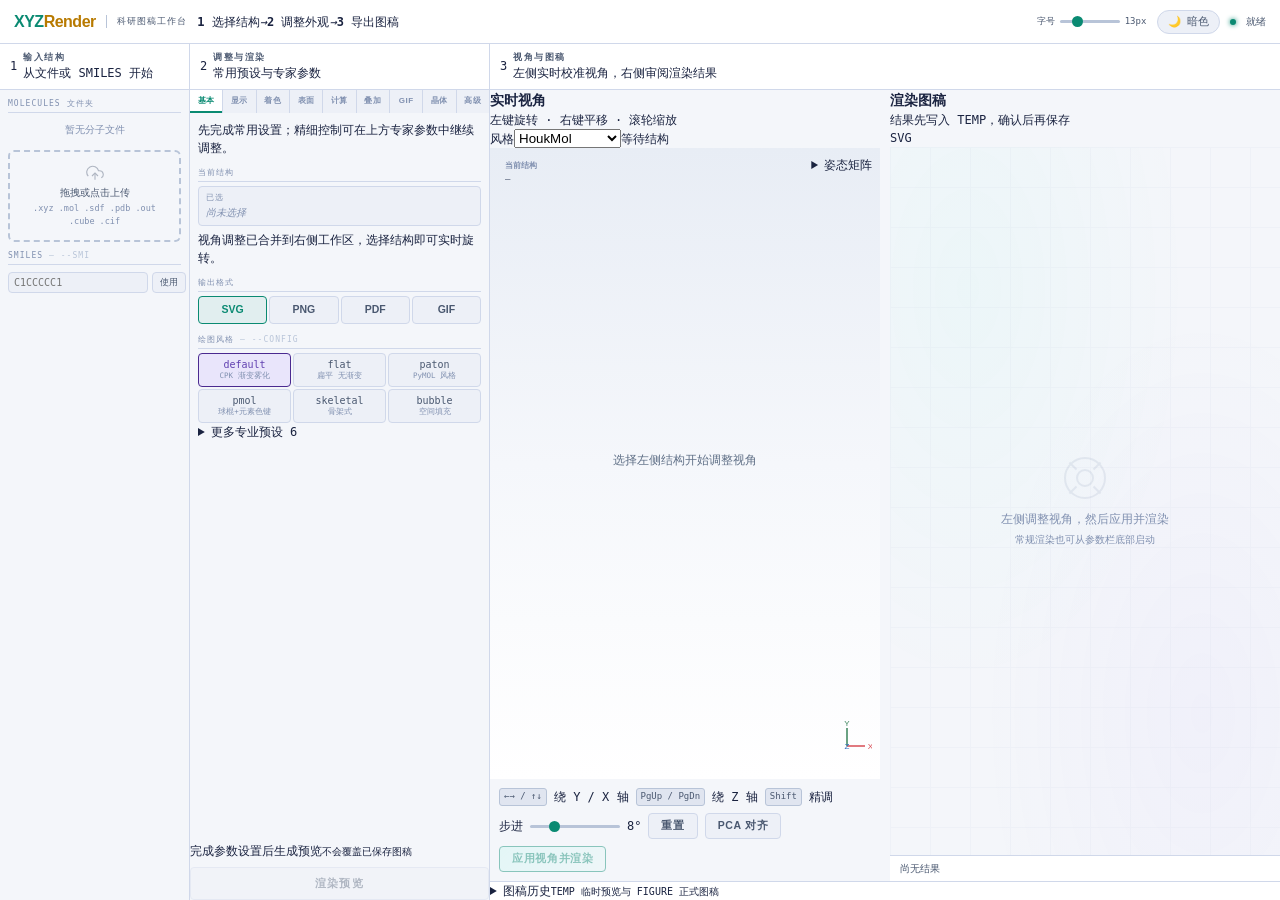
==== commit 31614261: "release: publish XYZRender Workstation 1.0.0" ====
--- a/src/xyzrender_workstation/web/templates/index.html
+++ b/src/xyzrender_workstation/web/templates/index.html
@@ -3,7 +3,7 @@
 <head>
 <meta charset="UTF-8">
 <meta name="viewport" content="width=device-width,initial-scale=1.0">
-<title>XYZRender Workstation V1</title>
+<title>XYZRender Workstation</title>
 <style>
 :root,[data-theme="dark"]{
   --bg:#07090f;--bg2:#0d1018;--bg3:#131722;--bg4:#1a2030;
@@ -86,6 +86,17 @@
 .ctab.active{color:var(--teal);background:var(--bg2);border-bottom-color:var(--teal);}
 .tab-pane{display:none;overflow-y:auto;padding:8px;height:100%;}
 .tab-pane.active{display:block;}
+.mw-card{border:1px solid var(--bd);border-radius:6px;background:var(--bg2);padding:7px;margin-bottom:7px;}
+.mw-title{font-family:'Syne',sans-serif;font-size:10px;font-weight:700;color:var(--tx);margin-bottom:5px;}
+.mw-task{display:grid;grid-template-columns:18px 72px 1fr;gap:4px;align-items:center;padding:3px 0;border-bottom:1px solid var(--bd);}
+.mw-task:last-child{border-bottom:none}.mw-task input[type=checkbox]{accent-color:var(--teal)}
+.mw-task input[type=text],.mw-card input[type=text],.mw-card input[type=number],.mw-card select{width:100%;background:var(--bg3);border:1px solid var(--bd);border-radius:4px;color:var(--tx);font:inherit;font-size:9px;padding:4px;outline:none;}
+.mw-actions{display:flex;gap:5px;margin-top:6px}.mw-actions button{flex:1;padding:6px;border-radius:4px;border:1px solid var(--td);background:var(--tbg);color:var(--teal);font:inherit;font-size:9px;font-weight:700;cursor:pointer;}
+.mw-actions button.secondary{border-color:var(--bd2);background:var(--bg3);color:var(--txm)}
+.mw-drop{display:block;border:1px dashed var(--bd2);border-radius:5px;padding:9px;text-align:center;color:var(--txm);cursor:pointer;font-size:9px;}
+.mw-job{border-left:2px solid var(--td);padding:5px 6px;margin:5px 0;background:var(--bg3);font-size:9px}.mw-job.warning{border-color:var(--amber)}.mw-job.invalid{border-color:var(--red)}
+.mw-job-head{display:flex;justify-content:space-between;gap:5px}.mw-job small{color:var(--txm)}
+.mw-artifact{display:flex;gap:4px;align-items:center;padding:2px 0;color:var(--txm)}.mw-artifact span:first-child{flex:1;overflow:hidden;text-overflow:ellipsis;white-space:nowrap}
 
 /* FILE LIST */
 .fl{display:flex;flex-direction:column;gap:2px;}
@@ -350,7 +361,7 @@
 <body>
 <div id="pb2"></div>
 <header id="topbar">
-  <div class="logo">XYZ<span>Render</span></div><span class="release-label">V1</span>
+  <div class="logo">XYZ<span>Render</span></div>
   <div class="tagline">科研图稿工作台</div>
   <div class="workflow" aria-label="工作流程">
     <span><b>1</b> 选择结构</span><i>→</i><span><b>2</b> 调整外观</span><i>→</i><span><b>3</b> 导出图稿</span>
@@ -397,6 +408,7 @@
     <button class="ctab" onclick="switchTab('display')">显示</button>
     <button class="ctab" onclick="switchTab('color')">着色</button>
     <button class="ctab" onclick="switchTab('surface')">表面</button>
+    <button class="ctab" onclick="switchTab('compute')">计算</button>
     <button class="ctab" onclick="switchTab('overlay')">叠加</button>
     <button class="ctab" onclick="switchTab('gif')">GIF</button>
     <button class="ctab" onclick="switchTab('crystal')">晶体</button>
@@ -586,6 +598,53 @@
       <div class="tg"><input type="checkbox" id="o-cbar"><div class="tt"><div class="tk"></div></div></div>
     </div>
 
+  </div>
+  <div class="tab-pane" id="tab-compute">
+    <div class="context-note">只生成可审阅的计算脚本；量化计算与 Multiwfn 分析均由用户在外部运行。</div>
+    <div class="mw-card">
+      <div class="mw-title">1 · Multiwfn 工具路径</div>
+      <div class="fr"><label>Multiwfn.exe</label><input id="mw-exe" type="text" placeholder="E:\Multiwfn\Multiwfn.exe"></div>
+      <div id="mw-exe-status" style="font-size:8.5px;color:var(--txm);">尚未配置；路径会写入生成的 Windows 分析脚本。</div>
+      <div class="mw-actions"><button type="button" onclick="saveMwSettings()">保存路径</button></div>
+    </div>
+    <div class="mw-card">
+      <div class="mw-title">2 · 从结构准备波函数计算脚本</div>
+      <div class="fr"><label>结构文件</label><select id="mw-structure-select"><option value="">— 选择 XYZ/MOL/PDB 等结构 —</option></select></div>
+      <div class="fr"><label>计算引擎</label><select id="mw-engine"><option value="gaussian">Gaussian → FCHK</option><option value="orca">ORCA → Molden</option></select></div>
+      <div class="fr"><label>泛函</label><input id="mw-functional" type="text" value="B3LYP" placeholder="B3LYP"></div>
+      <div class="fr"><label>基组</label><input id="mw-basis" type="text" value="6-31G(d)" placeholder="def2-TZVP"></div>
+      <div style="display:grid;grid-template-columns:1fr 1fr;gap:5px;"><div class="fr"><label>电荷</label><input id="mw-qcharge" type="number" value="0"></div><div class="fr"><label>多重度</label><input id="mw-qmult" type="number" min="1" value="1"></div></div>
+      <div style="display:flex;gap:12px;padding:4px 0;font-size:9px;"><label><input type="checkbox" id="mw-opt" checked> 几何优化</label><label><input type="checkbox" id="mw-freq"> 频率计算</label></div>
+      <div style="display:grid;grid-template-columns:1fr 1fr;gap:5px;"><div class="fr"><label>核心数</label><input id="mw-cores" type="number" min="1" value="8"></div><div class="fr"><label>内存</label><input id="mw-memory" type="text" value="8GB"></div></div>
+      <div class="mw-actions"><button type="button" onclick="generateCalculationPackage()">生成计算脚本 ZIP</button></div>
+      <div style="font-size:8px;color:var(--txm);margin-top:4px;">Gaussian 包会调用 formchk 生成 FCHK；ORCA 包会调用 orca_2mkl 生成 Molden 文件。</div>
+    </div>
+    <div class="mw-card">
+      <div class="mw-title">3 · 基于返回波函数生成 Multiwfn 分析脚本</div>
+      <div class="fr"><label>已上传</label><select id="mw-source-select"><option value="">— 选择波函数文件 —</option></select></div>
+      <div class="fr"><label>或仅引用</label><input id="mw-source-name" type="text" placeholder="molecule.fchk"></div>
+      <div class="fr"><label>模板</label><select id="mw-profile"><option value="multiwfn-2026.4.10">Multiwfn 2026.4.10</option></select></div>
+      <div id="mw-source-info" style="font-size:8.5px;color:var(--txm);margin-top:4px;">可从已上传文件读取原子、轨道和振动元数据。</div>
+      <div class="mw-title" style="margin-top:7px;">分析任务</div>
+      <label class="mw-task"><input type="checkbox" id="mw-mo"><span>分子轨道</span><input type="text" id="mw-mo-val" placeholder="轨道：12, 13"></label>
+      <label class="mw-task"><input type="checkbox" id="mw-density"><span>电子密度</span><span></span></label>
+      <label class="mw-task"><input type="checkbox" id="mw-esp"><span>ESP</span><input type="text" id="mw-esp-iso" placeholder="等值 0.001"></label>
+      <label class="mw-task"><input type="checkbox" id="mw-nci"><span>NCI</span><input type="number" id="mw-nci-grid" min="1" value="1" title="网格级别"></label>
+      <label class="mw-task"><input type="checkbox" id="mw-igmh"><span>IGMH</span><input type="text" id="mw-frags" placeholder="片段：1-6 | 7-12"></label>
+      <label class="mw-task"><input type="checkbox" id="mw-vib"><span>振动</span><input type="text" id="mw-vib-modes" placeholder="模式：1, 2"></label>
+      <label class="mw-task"><input type="checkbox" id="mw-charge"><span>原子电荷</span><select id="mw-charge-methods" multiple size="3"><option>ADCH</option><option>Hirshfeld</option><option>Mulliken</option><option>CM5</option><option>SCPA</option><option>VDD</option></select></label>
+      <div class="mw-actions"><button type="button" onclick="generateMwPackage()">生成 Multiwfn 分析 ZIP</button></div>
+    </div>
+    <div class="mw-card">
+      <div class="mw-title">4 · 上传用户计算结果或 Multiwfn 输出</div>
+      <label class="mw-drop" for="mw-import">上传 FCHK/Molden 波函数，或分析结果 ZIP/Cube</label>
+      <input type="file" id="mw-import" multiple accept=".zip,.json,.fchk,.fch,.wfn,.wfx,.molden,.mwfn,.cub,.cube,.xyz,.txt,.out,.log">
+      <div id="mw-import-status" style="margin-top:5px;color:var(--txm);font-size:9px;">上传的波函数进入 MOLECULES，分析结果进入 CALC。</div>
+    </div>
+    <div class="mw-card">
+      <div class="mw-title">CALC 结果</div>
+      <div id="mw-results"><div class="empty">CALC 为空</div></div>
+    </div>
   </div>
   <div class="tab-pane" id="tab-surface">
     <div class="sl">表面风格 <em>— --surface-style</em></div>
@@ -1190,7 +1249,8 @@
 const S={mol:null,fmt:'svg',style:'default',hy:'auto',fog:'on',grad:'on',
   bbe:'auto',bgr:'auto',ghosts:'auto',axes:'auto',hedge:'on',
   vdwil:'auto',atomil:'auto',tse:'auto',ncie:'auto',align:'auto',
-  smi:false,lastTemp:null,lastCmd:null};
+  smi:false,lastTemp:null,lastCmd:null,calcBinding:{}};
+const MW={lastImport:null};
 
 function toast(msg,t='success'){
   const e=document.createElement('div');e.className='toast '+t;
@@ -1271,25 +1331,31 @@
   try{
     const files=await(await fetch('/api/molecules')).json();
     const list=$('mol-list');
+    const mwSource=$('mw-source-select');
+    const mwStructure=$('mw-structure-select');
+    if(mwSource)mwSource.innerHTML='<option value="">— 选择波函数文件 —</option>';
+    if(mwStructure)mwStructure.innerHTML='<option value="">— 选择 XYZ/MOL/PDB 等结构 —</option>';
     $('o-esp').innerHTML='<option value="">\u2014 \u4e0d\u4f7f\u7528 \u2014</option>';
     $('o-ncisurf').innerHTML='<option value="">\u2014 \u4e0d\u4f7f\u7528 \u2014</option>';
     $('o-ovl').innerHTML='<option value="">\u2014 \u4e0d\u4f7f\u7528 \u2014</option>';
     if(!files.length){list.innerHTML='<div class="empty">\u6682\u65e0\u6587\u4ef6</div>';return;}
     list.innerHTML='';
     files.forEach(f=>{
-      const ext=f.suffix.replace('.','');
+      const ext=f.suffix.replace(/^\./,'');
       const item=document.createElement('div');item.className='fi'+(S.mol===f.name?' active':'');item.dataset.name=f.name;
       item.innerHTML='<span class="eb '+ext+'">'+ext+'</span><span class="fn" title="'+f.name+'">'+f.name+'</span><span class="fz">'+fmtB(f.size)+'</span><button class="fdel">\u2715</button>';
       item.addEventListener('click',e=>{if(!e.target.classList.contains('fdel'))selMol(f.name);});
       item.querySelector('.fdel').addEventListener('click',e=>{e.stopPropagation();delMol(f.name);});
       list.appendChild(item);
-      if(ext==='cube'){
+      if(['fchk','fch','wfn','wfx','molden','molden.input','mwfn'].includes(ext)&&mwSource){const so=document.createElement('option');so.value=f.name;so.textContent=f.name;mwSource.appendChild(so);}
+      if(!['cube','cub','smi','smiles'].includes(ext)&&mwStructure){const qo=document.createElement('option');qo.value=f.name;qo.textContent=f.name;mwStructure.appendChild(qo);}
+      if(['cube','cub'].includes(ext)){
         ['o-esp','o-ncisurf'].forEach(sel=>{const o=document.createElement('option');o.value=f.name;o.textContent=f.name;$(sel).appendChild(o);});}
       const oo=document.createElement('option');oo.value=f.name;oo.textContent=f.name;$('o-ovl').appendChild(oo);
     });checkSurfMx();
   }catch(e){console.error(e);}
 }
-function selMol(name){S.mol=name;S.smi=false;$('sn').textContent=name;$('sn').className='';
+function selMol(name){S.mol=name;S.smi=false;S.calcBinding={cmap_ref:S.calcBinding.cmap_ref||''};$('sn').textContent=name;$('sn').className='';
   $a('.fi').forEach(x=>x.classList.toggle('active',x.dataset.name===name));
   $('rb').disabled=false;loadViewer(name);}
 async function delMol(name){
@@ -1389,13 +1455,13 @@
 
 /* RENDER */
 $('rb').addEventListener('click',async()=>{
-  if(!S.mol&&!S.smi)return;
+  if(!S.mol&&!S.smi&&!S.calcBinding.file_ref)return;
   const btn=$('rb'),log=$('log');
   const cj=$('o-json').value.trim();
   if(cj){try{JSON.parse(cj);}catch{toast('JSON \u683c\u5f0f\u9519\u8bef','error');return;}}
   if($('o-gts').checked&&$('o-gtrj').checked){toast('--gif-ts \u4e0e --gif-trj \u4e92\u65a5','error');return;}
   const p={
-    file:S.smi?'':S.mol,format:S.fmt,style:S.style,
+    file:S.smi?'':(S.calcBinding.file_ref?'':S.mol),file_ref:S.calcBinding.file_ref||'',format:S.fmt,style:S.style,
     smi:S.smi?$('smi-input').value.trim():'',
     mol_frame:$('o-molfr').value,rebuild:$('o-rebuild').checked,threshold:$('o-thresh').value,
     bohr:$('o-bohr').checked,
@@ -1427,7 +1493,7 @@
     mol_color:$('o-molcol').value,highlights:getHighlights(),
     idx:$('o-idx').value,stereo:$('o-stereo').checked?($('o-stereo-classes').value.trim()||true):false,stereo_style:$('o-stereo-style').value,
     annotations:$('o-annot').value,label_size:$('o-lsize').value,
-    cmap_data:$('o-cmap').value.trim(),cmap_range:$('o-cmrng').value,
+    cmap_data:$('o-cmap').value.trim(),cmap_ref:S.calcBinding.cmap_ref||'',cmap_range:$('o-cmrng').value,
     cmap_symm:$('o-cmsymm').checked,cmap_palette:$('o-cmpal').value,cbar:$('o-cbar').checked,
     measure:$('o-meas').value,vector_data:$('o-vector').value.trim(),vector_scale:$('o-vscale').value,
     no_orient:$('o-nori').checked,ref:$('o-ref').value,
@@ -1440,7 +1506,7 @@
     flat_mo:$('o-flatmo').checked,mo_blur:$('o-moblur').value,mo_upsample:$('o-moup').value,
     mo_outline_width:$('o-moow').value,mo_outline_color:$('o-mooc').value,
     dens:$('o-dens').checked,dens_color:$('o-dcol').value,
-    esp_file:$('o-esp').value,nci_surf_file:$('o-ncisurf').value,
+    esp_file:$('o-esp').value,esp_ref:S.calcBinding.esp_ref||'',nci_surf_file:$('o-ncisurf').value,nci_surf_ref:S.calcBinding.nci_surf_ref||'',
     nci_mode:$('o-ncimode').value,nci_cutoff:$('o-ncicut').value,
     hull:$('o-hull').value,hull_color:$('o-hcol').value,hull_opacity:$('o-hop').value,
     hull_color_type:$('o-hctype').value,ring_min_size:$('o-ringmin').value,ring_max_size:$('o-ringmax').value,
@@ -1490,6 +1556,86 @@
 $('fsbtn').addEventListener('click',()=>{const v=$('vp');if(v.requestFullscreen)v.requestFullscreen();});
 $('rfg').addEventListener('click',loadFigs);
 
+/* MULTIWFN OFFLINE INTERFACE */
+async function loadMwSettings(){try{const d=await(await fetch('/api/tool-settings')).json();$('mw-exe').value=d.multiwfn_exe||'';
+  $('mw-exe-status').textContent=d.exists?'已找到 Multiwfn.exe，分析脚本将默认使用此路径。':(d.multiwfn_exe?'路径已保存，但当前未找到文件。':'尚未配置；路径会写入生成的 Windows 分析脚本。');}catch(e){console.error(e);}}
+async function saveMwSettings(){const res=await fetch('/api/tool-settings',{method:'POST',headers:{'Content-Type':'application/json'},body:JSON.stringify({multiwfn_exe:$('mw-exe').value.trim()})});
+  const d=await res.json();if(!res.ok){toast(d.error||'路径保存失败','error');return;}$('mw-exe-status').textContent=d.exists?'路径已保存并验证。':'路径已保存，但当前未找到文件；请检查后再运行脚本。';toast('Multiwfn 路径已保存');}
+async function downloadZipResponse(res,fallback){if(!res.ok){const d=await res.json();throw new Error(d.error||'脚本生成失败');}
+  const blob=await res.blob();const cd=res.headers.get('Content-Disposition')||'';const m=cd.match(/filename=([^;]+)/i);const name=m?m[1].replace(/["']/g,''):fallback;
+  const a=document.createElement('a');a.href=URL.createObjectURL(blob);a.download=name;a.click();setTimeout(()=>URL.revokeObjectURL(a.href),1000);}
+async function generateCalculationPackage(){const source=$('mw-structure-select').value;if(!source){toast('请先选择结构文件','error');return;}
+  const payload={source_name:source,engine:$('mw-engine').value,functional:$('mw-functional').value,basis:$('mw-basis').value,
+    charge:$('mw-qcharge').value,multiplicity:$('mw-qmult').value,opt:$('mw-opt').checked,freq:$('mw-freq').checked,cores:$('mw-cores').value,memory:$('mw-memory').value};
+  setStatus('busy','生成计算脚本');try{const res=await fetch('/api/multiwfn/calculation-package',{method:'POST',headers:{'Content-Type':'application/json'},body:JSON.stringify(payload)});
+    await downloadZipResponse(res,source.replace(/\.[^.]+$/,'')+'_'+payload.engine+'.zip');toast('波函数计算脚本已生成；应用不会启动计算');setStatus('ok','脚本完成');
+  }catch(e){toast(e.message,'error');setStatus('error','生成失败');}}
+function mwTasks(){
+  const tasks=[];
+  if($('mw-mo').checked)tasks.push({kind:'mo',orbitals:$('mw-mo-val').value});
+  if($('mw-density').checked)tasks.push({kind:'density'});
+  if($('mw-esp').checked)tasks.push({kind:'esp',iso:$('mw-esp-iso').value||0.001});
+  if($('mw-nci').checked)tasks.push({kind:'nci',grid:$('mw-nci-grid').value||1});
+  if($('mw-igmh').checked){const f=$('mw-frags').value.split('|');tasks.push({kind:'igmh',fragment1:(f[0]||'').trim(),fragment2:(f[1]||'').trim()});}
+  if($('mw-vib').checked)tasks.push({kind:'vibration',modes:$('mw-vib-modes').value,frames:30});
+  if($('mw-charge').checked){const methods=[...$('mw-charge-methods').selectedOptions].map(o=>o.value);tasks.push({kind:'charge',methods:methods.length?methods:['ADCH']});}
+  return tasks;
+}
+async function generateMwPackage(){
+  const source=$('mw-source-select').value||$('mw-source-name').value.trim();
+  if(!source){toast('请选择或填写波函数源文件','error');return;}
+  setStatus('busy','生成任务包');
+  try{
+    const res=await fetch('/api/multiwfn/package',{method:'POST',headers:{'Content-Type':'application/json'},body:JSON.stringify({source_name:source,profile:$('mw-profile').value,tasks:mwTasks()})});
+    await downloadZipResponse(res,source.replace(/\.[^.]+$/,'')+'_multiwfn.zip');
+    toast('Multiwfn 综合任务包已生成');setStatus('ok','任务包完成');
+  }catch(e){toast(e.message,'error');setStatus('error','生成失败');}
+}
+async function importMwResults(files){
+  if(!files.length)return;const fd=new FormData();files.forEach(f=>fd.append('files',f));setStatus('busy','回导计算');
+  try{const res=await fetch('/api/multiwfn/import',{method:'POST',body:fd});const d=await res.json();if(!res.ok)throw new Error(d.error||'回导失败');
+    MW.lastImport=d;renderMwImport(d);await loadCalc();toast('Multiwfn 结果已回导到 CALC');setStatus('ok','回导完成');
+  }catch(e){toast(e.message,'error');$('mw-import-status').textContent=e.message;setStatus('error','回导失败');}
+}
+async function importReturnedFiles(files){const waveExt=['.fchk','.fch','.wfn','.wfx','.molden','.mwfn'];const wave=[],results=[];
+  files.forEach(f=>{const n=f.name.toLowerCase();(waveExt.some(ext=>n.endsWith(ext))||n.endsWith('.molden.input')?wave:results).push(f);});
+  let uploaded=0;for(const f of wave){const fd=new FormData();fd.append('file',f);const r=await fetch('/api/upload',{method:'POST',body:fd});const d=await r.json();if(r.ok)uploaded++;else toast(d.error||('上传失败：'+f.name),'error');}
+  if(uploaded){await loadMols();$('mw-import-status').textContent='已上传 '+uploaded+' 个波函数文件，可在上方选择并生成分析脚本。';toast('波函数结果已进入 MOLECULES');}
+  if(results.length)await importMwResults(results);
+}
+function renderMwImport(data){
+  const status=$('mw-import-status');
+  if(data.inferred){status.textContent='未找到 manifest：结果已归入未分类，需要人工确认。';return;}
+  status.innerHTML='';
+  data.jobs.forEach((job,index)=>{const box=document.createElement('div');box.className='mw-job '+job.status;
+    const artifacts=job.artifacts.map(a=>'<div class="mw-artifact"><span>'+a.role+' · '+a.name+'</span><small>'+fmtB(a.size)+'</small></div>').join('');
+    const notes=[...(job.missing||[]),...(job.warnings||[])].join('；');
+    box.innerHTML='<div class="mw-job-head"><b>'+job.kind+' / '+job.job_id+'</b><small>'+job.status+'</small></div>'+artifacts+(notes?'<small>'+notes+'</small>':'')+(Object.values(job.binding||{}).some(Boolean)?'<div class="mw-actions"><button type="button" onclick="applyMwJob('+index+')">一键应用到渲染</button></div>':'');status.appendChild(box);});
+}
+function applyMwJob(index){
+  const job=MW.lastImport?.jobs?.[index];if(!job)return;const b=job.binding||{};
+  if(b.file_ref){S.calcBinding={cmap_ref:S.calcBinding.cmap_ref||'',file_ref:b.file_ref,esp_ref:b.esp_ref||'',nci_surf_ref:b.nci_surf_ref||''};S.mol='__calc__';S.smi=false;
+    const primary=job.artifacts.find(a=>a.id===b.file_ref);$('sn').textContent='CALC / '+(primary?.name||job.job_id);$('sn').className='';$('rb').disabled=false;resetViewer('CALC 计算场文件将在右侧直接渲染');}
+  if(b.cmap_ref)S.calcBinding.cmap_ref=b.cmap_ref;
+  $('o-mo').checked=!!b.mo;$('o-dens').checked=!!b.dens;$('o-esp').value='';$('o-ncisurf').value='';
+  if(b.gif_trj){$('o-gtrj').checked=true;$('o-gts').checked=false;}
+  if(b.format){const tab=document.querySelector('.fmt-tab[data-fmt="'+b.format+'"]');if(tab)tab.click();}
+  checkSurfMx();switchTab(b.gif_trj?'gif':(b.cmap_ref&&!b.file_ref?'color':'surface'));toast('已应用 '+job.job_id+' 的渲染参数');
+}
+async function loadCalc(){
+  try{const items=await(await fetch('/api/calc')).json();const root=$('mw-results');if(!items.length){root.innerHTML='<div class="empty">CALC 为空</div>';return;}
+    root.innerHTML='';items.slice(0,30).forEach(a=>{const row=document.createElement('div');row.className='mw-artifact';row.innerHTML='<span title="'+a.relative_path+'">'+a.role+' · '+a.name+'</span><a class="kbd" href="/api/calc/'+encodeURIComponent(a.id)+'">下载</a><button class="dx" title="删除整个任务包" onclick="deleteCalcPackage(\''+a.source+'\',\''+a.package_id+'\')">×</button>';root.appendChild(row);});
+  }catch(e){console.error(e);}
+}
+async function deleteCalcPackage(source,packageId){if(!confirm('删除该 CALC 任务包及全部结果？'))return;
+  const r=await fetch('/api/calc/delete',{method:'POST',headers:{'Content-Type':'application/json'},body:JSON.stringify({source,package_id:packageId})});
+  if(r.ok){await loadCalc();toast('CALC 任务包已删除');}else{const d=await r.json();toast(d.error||'删除失败','error');}}
+$('mw-source-select').addEventListener('change',async e=>{if(!e.target.value)return;if(e.target.value)$('mw-source-name').value='';
+  try{const r=await fetch('/api/multiwfn/source-info?name='+encodeURIComponent(e.target.value));const d=await r.json();if(!r.ok)throw new Error(d.error);
+    $('mw-source-info').textContent='原子 '+(d.atoms??'未识别')+' · 轨道 '+(d.orbitals??'未识别')+' · 振动模式 '+(d.vibrations??'未识别');
+  }catch(err){$('mw-source-info').textContent=err.message;}});
+$('mw-import').addEventListener('change',e=>importReturnedFiles([...e.target.files]));
+
 /* UPLOAD */
 async function uploadFiles(files){
   let ok=0;
@@ -1506,8 +1652,8 @@
 dz.addEventListener('drop',e=>{e.preventDefault();dz.classList.remove('dragover');uploadFiles([...e.dataTransfer.files]);});
 
 /* INIT */
-(async()=>{await loadMols();await loadTemp();await loadFigs();setStatus('ok','\u5c31\u7eea');})();
+(async()=>{await loadMols();await loadTemp();await loadFigs();await loadCalc();await loadMwSettings();setStatus('ok','\u5c31\u7eea');})();
 
 </script>
 </body>
-</html>+</html>
